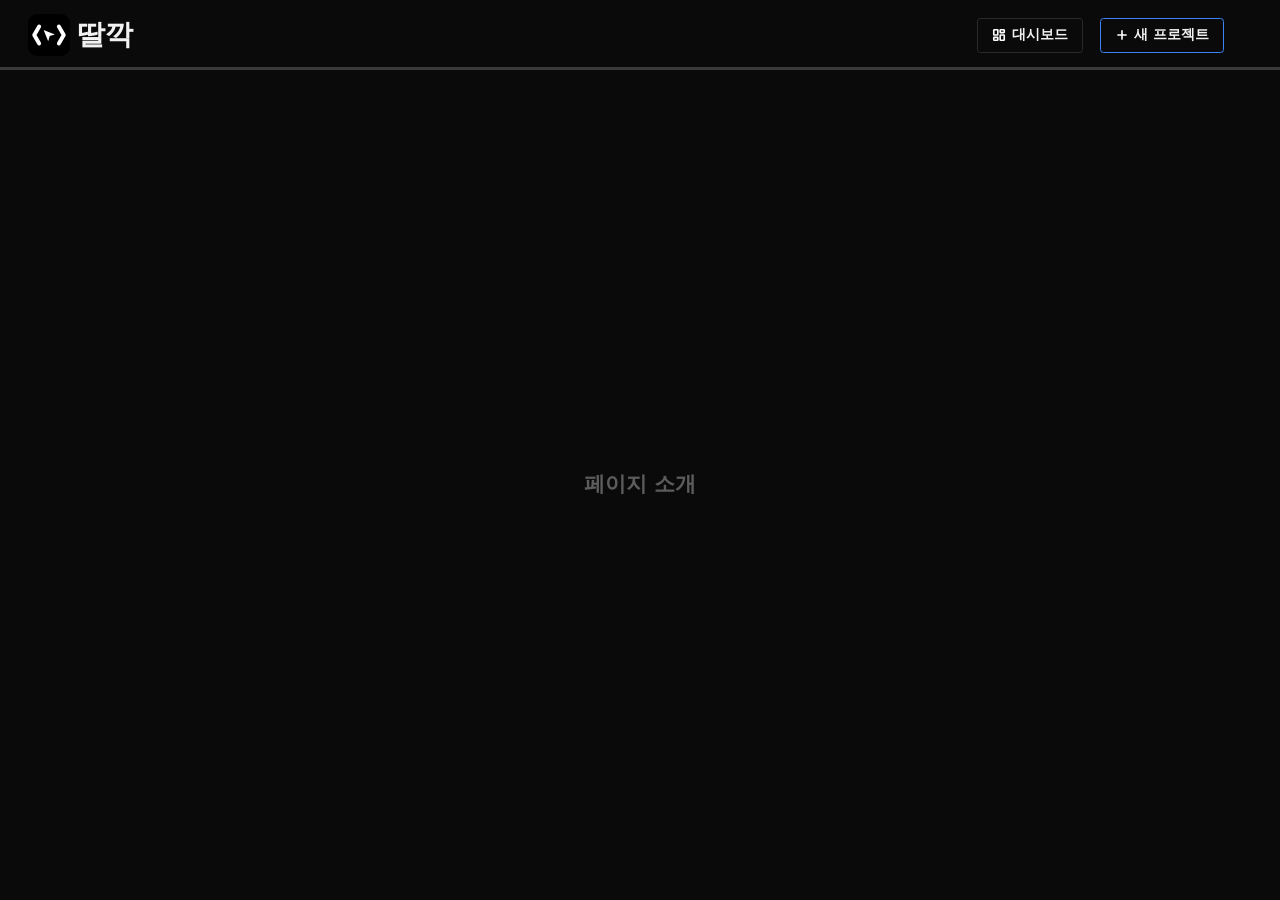
==== index.html @ 4417f7c5 "새탭, 내보내기 코드 기초 구현" ====
<!doctype html>
<html lang="ko">
  <head>
    <meta charset="UTF-8" />
    <meta name="viewport" content="width=device-width, initial-scale=1.0" />
    <title>딸깍</title>
    <link rel="icon" href="./assets/icons/favicon.ico" />
    <link rel="stylesheet" href="./src/css/tokens.css" />
    <link rel="stylesheet" href="./src/css/reset.css" />
    <link rel="stylesheet" href="./src/css/header.css" />
    <link rel="stylesheet" href="./src/css/intro.css" />
  </head>
  <body>
    <header>
      <a class="brand" href="index.html">
        <!-- 로고 + "딸깍" -->
        <img id="brand-logo" src="assets/icons/logo-mono.svg" alt="로고" />
        <div id="brand-name">딸깍</div>
      </a>
      <nav class="toolbar-actions">
        <!-- 대시보드 / 새 프로젝트 -->
        <a
          class="toolbar-btn"
          data-action="dashboard"
          href="./src/pages/dashboard.html"
          ><img
            class="btn-icon"
            src="assets/icons/dashboard.svg"
            alt="대시보드"
          />대시보드</a
        >
        <a
          class="toolbar-btn"
          data-action="new-project"
          href="./src/pages/workspace.html"
          ><img
            class="btn-icon"
            src="assets/icons/plus.svg"
            alt="새 프로젝트"
          />새 프로젝트</a
        >
      </nav>
    </header>
    <hr id="header-divider" />
    <main>
      <section class="intro">
        <!-- 페이지 소개 -->
        <p class="intro-placeholder">페이지 소개</p>
      </section>
    </main>
  </body>
</html>
---- src/css/tokens.css ----
/* tokens.css — 색·반경·패널 너비 등 전역 디자인 토큰 */

:root {
  /* ========== surfaces ========== */
  --bg-app:            #0a0a0a;                   /* 앱 전체 바탕. body, 최상위 래퍼 */
  --bg-chrome:         #111111;                   /* 상단 툴바, 창 크롬, 로고/프로젝트명 줄 */
  --bg-panel:          #141414;                   /* 태그 종류, 태그 선택, 속성 편집부 기본 패널 */
  --bg-panel-alt:      #181818;                   /* 코드부처럼 옆 패널과 살짝 구분할 면. 렌더링부는 --bg-app 또는 --bg-panel */
  --bg-input:          #0e0e0e;                   /* 프로젝트 이름, 속성 입력 필드, 셀렉트 배경 */
  --bg-hover:          #1c1c1c;                   /* 무채색 버튼/리스트 아이템 hover, 카테고리·태그 행 hover */

  /* ========== lines ========== */
  --border:            #2a2a2a;                   /* 패널 구분선, 버튼 아웃라인, 입력 테두리 기본 */
  --border-strong:     #3a3a3a;                   /* 활성 탭/선택된 카테고리 테두리, 스플리터 기본색(파랑 그립 제외) */

  /* ========== type ========== */
  --text:              #f2f2f2;                   /* 본문, 버튼 라벨, 코드부 기본 글자, 패널 제목 */
  --text-muted:        #8a8a8a;                   /* 보조 라벨, placeholder, 속성 필드 이름, 비활성에 가까운 설명 */
  --text-faint:        #5c5c5c;                   /* 빈 상태 문구("렌더링 부"), 구분선 위 희미한 힌트 */

  /* ========== pointer / 제작 — 드물게만 ========== */
  --accent-red:        #ff2b2b;                   /* 제작 버튼 fill, 배치 모드 커서/고스트 외곽, 삽입될 자리 강조 선 */
  --accent-red-hover:  #ff4444;                   /* 제작 버튼 hover, 배치 중 드롭 가능 영역이 더 강해질 때 */
  --accent-red-dim:    rgba(255, 43, 43, 0.16);   /* 삽입 슬롯이 벌어질 때 배경 wash, 제작 버튼 주변 약한 glow */
  --pointer:           var(--accent-red);         /* 커서 따라다니는 상태의 단일 별칭. JS/CSS에서 포인터 색은 이것만 참조 */

  /* ========== 보조 — 복사 / 스플리터 / 포커스 ========== */
  --accent-blue:       #3b82f6;                   /* 복사 버튼 테두리/텍스트(또는 fill), 렌더/코드 스플리터 그립, 포커스 링 */
  --accent-blue-hover: #5b96f7;                   /* 복사 hover, 스플리터 드래그 중 */
  --accent-blue-dim:   rgba(59, 130, 246, 0.16);  /* 복사 버튼 hover 배경, 포커스된 입력 필드 wash */

  /* ========== semantics ========== */
  --danger:            var(--accent-red);         /* 초기화 확인 모달의 확정 버튼만. 상단 [초기화] 자체는 무채색 유지 */
  --focus-ring:        var(--accent-blue);        /* input, button, 태그 리스트 키보드 포커스 outline */

  /* ========== layout ========== */
  --radius:            0.25rem;                   /* 버튼, 입력, 작은 칩. 패널 외곽은 0에 가깝게 가도 됨 */
  --toolbar-h:         3.5rem;                    /* 상단바 높이 */
  --palette-w:         8.75rem;                   /* 왼쪽 "태그 종류" 열 너비 */
  --taglist-w:         11.25rem;                  /* "태그 선택" 열 너비 */
  --make-w:            4.5rem;                    /* 오른쪽 "제작" 열 너비 */
}
---- src/css/header.css ----
/* header.css - 상단바 설정 */

header {
  margin: 0.5rem 0 0.25rem;
  height: 4rem;
  display: flex;
  align-items: center;
}

.brand {
  margin-left: 2rem;
  height: 4rem;
  display: flex;
  align-items: center;
  gap: 0.5rem;
}

#brand-logo {
  height: 3rem;
}

#brand-name {
  font-size: 2rem;
  font-weight: bold;
}

.top-divider {
  margin: 0 1.5rem;
  width: 0.2rem;
  height: 2rem;
  background: currentColor;
  opacity: 0.6;
}

#project-name {
  height: 2.5rem;
  width: 20rem;
  font-size: 1.5rem;
  border: none;
  border-bottom: 2px solid transparent;
  border-radius: 0;
  outline: none;
  transition: border-color 0.15s;
}

#project-name:hover {
  border-bottom-color: var(--text-muted);
}

#project-name:focus {
  border-bottom-color: var(--text-muted);
}

.toolbar-actions {
  margin: 0 4rem 0 auto;
  display: flex;
  align-items: center;
  gap: 0.1rem;
}

.toolbar-btn {
  margin-left: 0.1rem;
  padding: 0 1rem;
  height: 2.5rem;
  font-weight: bold;
  display: inline-flex;
  align-items: center;
  gap: 0.4rem;
}

.toolbar-btn > img {
  width: 1rem;
}

[data-action="save"],
[data-action="reset"] {
  margin-left: 1.1rem;
}

[data-action="reset"]:hover {
  background: var(--accent-red-hover);
}

#header-divider {
  height: 0.25rem;
  background-color: var(--border-strong);
}
/* 페이지 이동용 링크 버튼 (index / mypage). <a>는 reset의 button 스타일을 못 받으므로 따로 맞춤 */
a.toolbar-btn {
  border: 1px solid var(--border);
  border-radius: var(--radius);
}

a.toolbar-btn:hover {
  background: var(--bg-hover);
}

a[data-action="new-project"] {
  margin-left: 1.1rem;
  border-color: var(--accent-blue);
}

a[data-action="new-project"]:hover {
  background: var(--accent-blue-dim);
}
---- src/css/intro.css ----
/* intro.css — 소개 페이지 레이아웃 (index.html) */

body {
  display: flex;
  flex-direction: column;
}

main {
  flex: 1;
  min-height: 0;
  overflow-y: auto; /* 소개 내용이 길어지면 main 안에서 스크롤  */
}

.intro {
  display: flex;
  justify-content: center;
  align-items: center;
  min-height: 100%;
  background: var(--bg-app);
}

.intro-placeholder {
  font-size: 1.5rem;
  font-weight: bold;
  color: var(--text-faint);
}
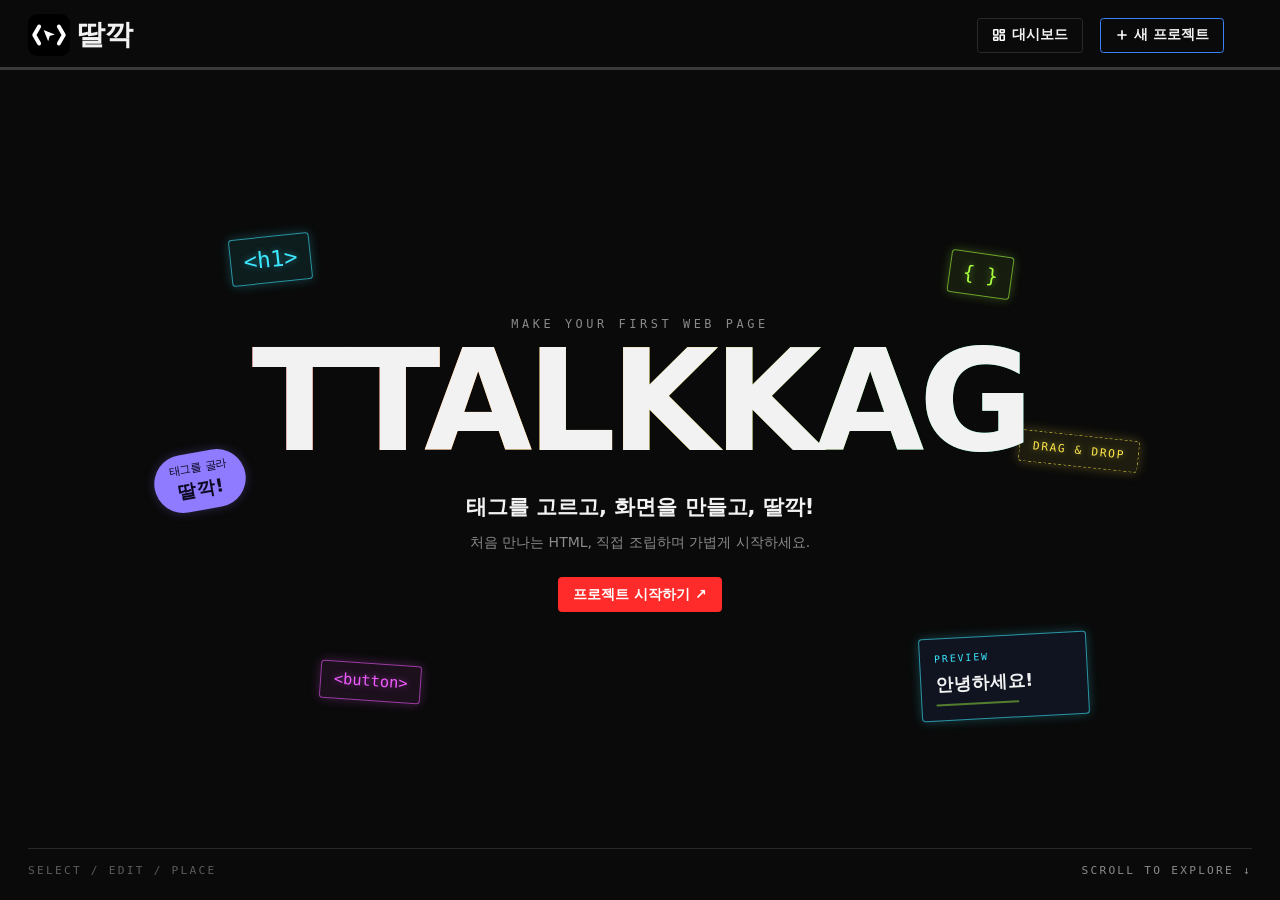
==== commit 08903153: "feat: 소개 페이지 히어로 및 떠다니는 장식 스타일 구현 - 히어로 타이틀, 설명, 시작 버튼, 하단 바 레이아웃 추가 - 타이틀 hover 시 무지개 그라데이션이 부드럽게 드" ====
--- a/index.html
+++ b/index.html
@@ -1,52 +1,74 @@
-<!doctype html>
+<!DOCTYPE html>
 <html lang="ko">
-  <head>
-    <meta charset="UTF-8" />
-    <meta name="viewport" content="width=device-width, initial-scale=1.0" />
-    <title>딸깍</title>
-    <link rel="icon" href="./assets/icons/favicon.ico" />
-    <link rel="stylesheet" href="./src/css/tokens.css" />
-    <link rel="stylesheet" href="./src/css/reset.css" />
-    <link rel="stylesheet" href="./src/css/header.css" />
-    <link rel="stylesheet" href="./src/css/intro.css" />
-  </head>
-  <body>
-    <header>
-      <a class="brand" href="index.html">
-        <!-- 로고 + "딸깍" -->
-        <img id="brand-logo" src="assets/icons/logo-mono.svg" alt="로고" />
-        <div id="brand-name">딸깍</div>
-      </a>
-      <nav class="toolbar-actions">
-        <!-- 대시보드 / 새 프로젝트 -->
-        <a
-          class="toolbar-btn"
-          data-action="dashboard"
-          href="./src/pages/dashboard.html"
-          ><img
-            class="btn-icon"
-            src="assets/icons/dashboard.svg"
-            alt="대시보드"
-          />대시보드</a
-        >
-        <a
-          class="toolbar-btn"
-          data-action="new-project"
-          href="./src/pages/workspace.html"
-          ><img
-            class="btn-icon"
-            src="assets/icons/plus.svg"
-            alt="새 프로젝트"
-          />새 프로젝트</a
-        >
-      </nav>
-    </header>
-    <hr id="header-divider" />
-    <main>
-      <section class="intro">
-        <!-- 페이지 소개 -->
-        <p class="intro-placeholder">페이지 소개</p>
-      </section>
-    </main>
-  </body>
+<head>
+  <meta charset="UTF-8">
+  <meta name="viewport" content="width=device-width, initial-scale=1.0">
+  <title>딸깍</title>
+  <link rel="icon" href="./assets/icons/favicon.ico">
+  <link rel="stylesheet" href="./src/css/tokens.css">
+  <link rel="stylesheet" href="./src/css/reset.css">
+  <link rel="stylesheet" href="./src/css/header.css">
+  <link rel="stylesheet" href="./src/css/intro.css">
+</head>
+<body>
+  <header>
+    <a class="brand" id="brand" title="홈 화면으로 돌아갑니다."> <!-- 로고 + "딸깍" -->
+      <img id="brand-logo" src="assets/icons/logo-mono.svg" alt="로고">
+      <div id="brand-name">딸깍</div>
+    </a>
+    <nav class="toolbar-actions"> <!-- 대시보드 / 새 프로젝트 -->
+      <a class="toolbar-btn" data-action="dashboard" href="./src/pages/dashboard.html" title="대시보드로 이동합니다."><img class="btn-icon" src="assets/icons/dashboard.svg" alt="대시보드">대시보드</a>
+      <a class="toolbar-btn" data-action="new-project" href="./src/pages/workspace.html" title="새로운 프로젝트를 생성합니다."><img class="btn-icon" src="assets/icons/plus.svg" alt="새 프로젝트">새 프로젝트</a>
+    </nav>
+  </header>
+  <hr id="header-divider">
+  <main>
+    <section class="intro-page"> <!-- 페이지 소개 -->
+      <div class="hero-content">
+        <div class="hero-title">
+          <p class="hero-eyebrow">MAKE YOUR FIRST WEB PAGE</p>
+          <h1 id="hero-title">TTALKKAG</h1>
+        </div>
+
+        <div class="hero-description">
+          <p class="hero-tagline">태그를 고르고, 화면을 만들고, 딸깍!</p>
+          <p class="hero-subtitle">
+            처음 만나는 HTML, 직접 조립하며 가볍게 시작하세요.
+          </p>
+          <a class="hero-start-button" href="./src/pages/workspace.html">
+            프로젝트 시작하기 ↗
+          </a>
+        </div>
+      </div>
+
+      <!-- 주변에 떠 있는 장식 요소 -->
+      <div class="project-image-layer" aria-hidden="true">
+        <div class="floating-item tag-heading">&lt;h1&gt;</div>
+
+        <div class="floating-item tag-button">&lt;button&gt;</div>
+
+        <div class="floating-item tag-attribute">{ }</div>
+
+        <div class="floating-item preview-card">
+          <span class="preview-label">PREVIEW</span>
+          <strong class="preview-title">안녕하세요!</strong>
+          <span class="preview-line"></span>
+        </div>
+
+        <div class="floating-item click-sticker">
+          <span>태그를 골라</span>
+          <strong>딸깍!</strong>
+        </div>
+
+        <div class="floating-item drag-sticker">DRAG &amp; DROP</div>
+      </div>
+
+      <div class="hero-bottom">
+        <p class="hero-process">SELECT / EDIT / PLACE</p>
+        <a class="hero-scroll" href="#introduction">SCROLL TO EXPLORE ↓</a>
+      </div>
+    </section>
+  </main>
+  <script src="./src/js/index.js"></script>
+</body>
 </html>
--- a/src/css/tokens.css
+++ b/src/css/tokens.css
@@ -33,6 +33,16 @@
   --danger:            var(--accent-red);         /* 초기화 확인 모달의 확정 버튼만. 상단 [초기화] 자체는 무채색 유지 */
   --focus-ring:        var(--accent-blue);        /* input, button, 태그 리스트 키보드 포커스 outline */
 
+  /* ========== intro — 소개 페이지(index.html) 떠다니는 장식 전용. 다른 곳에서 쓰지 말 것 ==========
+     다크 바탕용 네온. 채도는 살리고 명도는 한 톤 눌러서 눈부시지 않게 */
+  --intro-cyan:        #3ce8ff;                   /* <h1> 칩, 미리보기 카드 테두리 */
+  --intro-magenta:     #f05bff;                   /* <button> 칩 */
+  --intro-lime:        #a8ff3e;                   /* { } 칩, 미리보기 밑줄 */
+  --intro-violet:      #8f7bff;                   /* CLICK! 스티커 바탕 */
+  --intro-yellow:      #ffe94a;                   /* DRAG & DROP 점선 */
+  --intro-ink:         #0b0820;                   /* 네온 바탕 위 글자 */
+  --intro-card:        #0f1420;                   /* 미리보기 카드 바탕 */
+
   /* ========== layout ========== */
   --radius:            0.25rem;                   /* 버튼, 입력, 작은 칩. 패널 외곽은 0에 가깝게 가도 됨 */
   --toolbar-h:         3.5rem;                    /* 상단바 높이 */
--- a/src/css/header.css
+++ b/src/css/header.css
@@ -17,11 +17,15 @@
 
 #brand-logo {
   height: 3rem;
+  user-select: none;
+  -webkit-user-select: none;
+  -webkit-user-drag: none;
 }
 
 #brand-name {
   font-size: 2rem;
   font-weight: bold;
+  user-select: none;
 }
 
 .top-divider {
--- a/src/css/intro.css
+++ b/src/css/intro.css
@@ -1,5 +1,6 @@
 /* intro.css — 소개 페이지 레이아웃 (index.html) */
 
+/* body가 flex 컬럼이어야 main의 flex:1 이 먹음 (reset에서 body overflow:hidden) */
 body {
   display: flex;
   flex-direction: column;
@@ -11,16 +12,293 @@
   overflow-y: auto; /* 소개 내용이 길어지면 main 안에서 스크롤  */
 }
 
-.intro {
-  display: flex;
+/* ========== 히어로 섹션 ========== */
+
+.intro-page {
+  position: relative;
+  height: 100%;
+  min-height: 36rem;
+  padding: 2rem 2rem 5rem;
+  display: flex;
+  flex-direction: column;
   justify-content: center;
   align-items: center;
-  min-height: 100%;
-  background: var(--bg-app);
-}
-
-.intro-placeholder {
+  overflow: hidden; /* 떠다니는 장식이 섹션 밖으로 안 나가게 */
+}
+
+.hero-content {
+  position: relative;
+  z-index: 1; /* 장식 레이어보다 위 */
+  display: flex;
+  flex-direction: column;
+  align-items: center;
+  gap: 2rem;
+  text-align: center;
+}
+
+.hero-title {
+  display: flex;
+  flex-direction: column;
+  align-items: center;
+  gap: 0.5rem;
+}
+
+.hero-eyebrow {
+  font-family: ui-monospace, "SF Mono", Menlo, Consolas, monospace;
+  font-size: 0.85rem;
+  letter-spacing: 0.3em;
+  color: var(--text-muted);
+}
+
+#hero-title {
+  font-size: clamp(4rem, 13vw, 10rem);
+  font-weight: 900;
+  line-height: 0.9;
+  letter-spacing: -0.04em;
+  cursor: default;
+
+  /* 무지개 그라데이션은 항상 깔아두고, 평소엔 글자색으로 덮어둠 */
+  background-image: linear-gradient(
+    90deg,
+    #ff2b2b, #ff8a00, #ffe600, #2bd96b, #2bb7ff, #6a5cff, #d14bff, #ff2b2b
+  );
+  background-size: 200% 100%;
+  -webkit-background-clip: text;
+  background-clip: text;
+  -webkit-text-fill-color: var(--text);
+  /* 그라데이션은 늘 흐르게 둬서 hover 진입/이탈 때 위치가 튀지 않게 */
+  animation: rainbow-flow 6s linear infinite;
+  transition: -webkit-text-fill-color 0.8s ease;
+}
+
+#hero-title:hover {
+  -webkit-text-fill-color: transparent; /* 흰색이 서서히 빠지며 무지개가 드러남 */
+}
+
+@keyframes rainbow-flow {
+  from { background-position: 0% 50%; }
+  to   { background-position: 200% 50%; }
+}
+
+.hero-description {
+  display: flex;
+  flex-direction: column;
+  align-items: center;
+  gap: 0.75rem;
+}
+
+.hero-tagline {
   font-size: 1.5rem;
   font-weight: bold;
+}
+
+.hero-subtitle {
+  font-size: 1rem;
+  color: var(--text-muted);
+}
+
+.hero-start-button {
+  /* 상단 .toolbar-btn 과 같은 틀 — hover 시 색만 바뀜 */
+  margin-top: 1rem;
+  padding: 0 1rem;
+  height: 2.5rem;
+  display: inline-flex;
+  align-items: center;
+  font-weight: bold;
+  color: #fff;
+  background: var(--accent-red);
+  border: 1px solid var(--accent-red);
+  border-radius: var(--radius);
+  transition: background 0.15s, border-color 0.15s;
+}
+
+.hero-start-button:hover {
+  background: var(--accent-red-hover);
+  border-color: var(--accent-red-hover);
+}
+
+.hero-start-button:focus-visible {
+  outline: 1px solid var(--focus-ring);
+  outline-offset: 1px;
+}
+
+/* ========== 떠다니는 장식 ==========
+   색은 tokens.css 의 --intro-* (네온) 만 사용.
+   빨강 계열은 시작 버튼과 겹치지 않게 장식에서 뺌 */
+
+.project-image-layer {
+  position: absolute;
+  inset: 0;
+  pointer-events: none;
+}
+
+.floating-item {
+  --rot: 0deg;              /* 아이템별 기울기 */
+  --c: var(--intro-cyan);   /* 아이템별 네온색 */
+  position: absolute;
+  padding: 0.5rem 0.9rem;
+  font-family: ui-monospace, "SF Mono", Menlo, Consolas, monospace;
+  font-size: 1.1rem;
+  color: var(--c);
+  background: color-mix(in srgb, var(--c) 8%, transparent);
+  border: 1px solid color-mix(in srgb, var(--c) 60%, transparent);
+  border-radius: var(--radius);
+  box-shadow: 0 0 0.75rem color-mix(in srgb, var(--c) 25%, transparent); /* 은은한 네온 번짐 */
+  text-shadow: 0 0 0.5rem color-mix(in srgb, var(--c) 45%, transparent);
+  transform: rotate(var(--rot));
+  animation: float 4.5s ease-in-out infinite;
+}
+
+@keyframes float {
+  0%, 100% { transform: translateY(0) rotate(var(--rot)); }
+  50%      { transform: translateY(-1.4rem) rotate(calc(var(--rot) * -0.4)); }
+}
+
+.tag-heading {
+  --rot: -6deg;
+  --c: var(--intro-cyan);
+  top: 20%;
+  left: 18%;
+  font-size: 1.6rem;
+}
+
+.tag-button {
+  --rot: 4deg;
+  --c: var(--intro-magenta);
+  bottom: 24%;
+  left: 25%;
+  animation-delay: -1.5s;
+}
+
+.tag-attribute {
+  --rot: 8deg;
+  --c: var(--intro-lime);
+  top: 22%;
+  right: 21%;
+  font-size: 1.4rem;
+  animation-delay: -3s;
+}
+
+.preview-card {
+  --rot: -3deg;
+  --c: var(--intro-cyan);
+  bottom: 22%;
+  right: 15%;
+  width: 12rem;
+  padding: 0.9rem 1rem 1rem;
+  display: flex;
+  flex-direction: column;
+  gap: 0.5rem;
+  font-family: inherit;
+  background: var(--intro-card);
+  text-shadow: none;
+  animation-delay: -2s;
+}
+
+.preview-label {
+  font-family: ui-monospace, "SF Mono", Menlo, Consolas, monospace;
+  font-size: 0.7rem;
+  letter-spacing: 0.2em;
+  color: var(--intro-cyan);
+}
+
+.preview-title {
+  font-size: 1.25rem;
+  color: var(--text);
+}
+
+.preview-line {
+  display: block;
+  height: 2px;
+  width: 60%;
+  border-radius: 999px;
+  background: color-mix(in srgb, var(--intro-lime) 45%, transparent); /* 은은하게만 */
+}
+
+.click-sticker {
+  --rot: -10deg;
+  --c: var(--intro-violet);
+  top: 46%;
+  left: 12%;
+  display: flex;
+  flex-direction: column;
+  align-items: center;
+  font-family: inherit;
+  font-size: 0.8rem;
+  color: var(--intro-ink);
+  background: var(--c);
+  border: none;
+  border-radius: 999px;
+  padding: 0.6rem 1.2rem;
+  text-shadow: none;
+  animation-delay: -4s;
+}
+
+.click-sticker strong {
+  font-size: 1.3rem;
+  letter-spacing: 0.05em;
+}
+
+.drag-sticker {
+  --rot: 6deg;
+  --c: var(--intro-yellow);
+  top: 44%;
+  right: 11%;
+  font-size: 0.8rem;
+  letter-spacing: 0.15em;
+  border-style: dashed;
+  animation-delay: -0.8s;
+}
+
+/* ========== 하단 바 ========== */
+
+.hero-bottom {
+  position: absolute;
+  left: 2rem;
+  right: 2rem;
+  bottom: 1.5rem;
+  z-index: 1;
+  display: flex;
+  justify-content: space-between;
+  align-items: center;
+  padding-top: 1rem;
+  border-top: 1px solid var(--border);
+  font-family: ui-monospace, "SF Mono", Menlo, Consolas, monospace;
+  font-size: 0.8rem;
+  letter-spacing: 0.2em;
+}
+
+.hero-process {
   color: var(--text-faint);
 }
+
+.hero-scroll {
+  color: var(--text-muted);
+  transition: color 0.15s;
+}
+
+.hero-scroll:hover {
+  color: var(--text);
+}
+
+/* ========== 반응형 / 접근성 ========== */
+
+@media (max-width: 768px) {
+  .tag-attribute,
+  .drag-sticker,
+  .preview-card {
+    display: none; /* 좁은 화면에선 장식 줄임 */
+  }
+
+  .hero-bottom {
+    flex-direction: column;
+    gap: 0.5rem;
+  }
+}
+
+@media (prefers-reduced-motion: reduce) {
+  .floating-item,
+  #hero-title {
+    animation: none;
+  }
+}
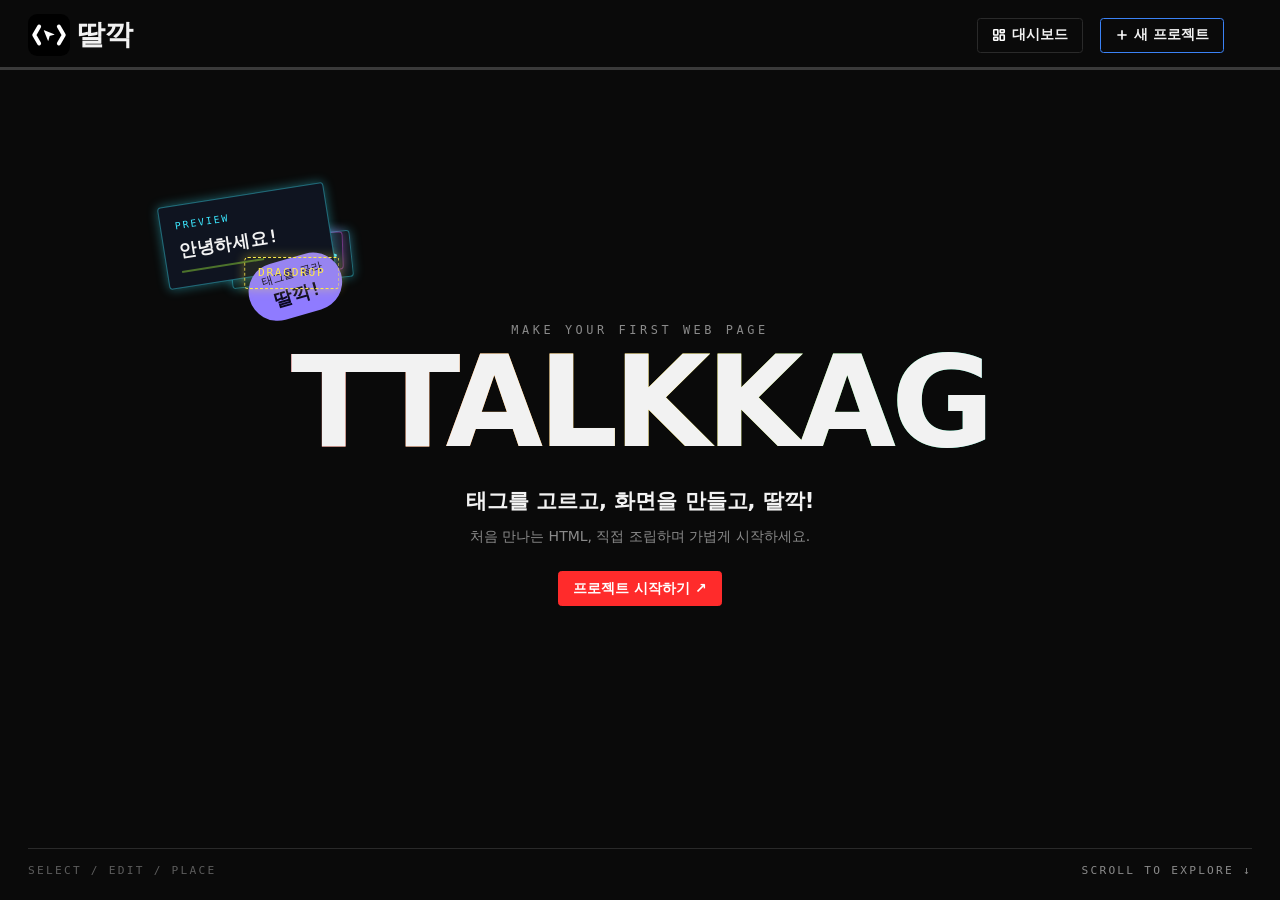
==== commit 8d887c64: "Merge branch 'develop' of https://github.com/cookiejibsa/ttaindex.htmllkkag into develop" ====
--- a/index.html
+++ b/index.html
@@ -1,74 +1,97 @@
-<!DOCTYPE html>
+<!doctype html>
 <html lang="ko">
-<head>
-  <meta charset="UTF-8">
-  <meta name="viewport" content="width=device-width, initial-scale=1.0">
-  <title>딸깍</title>
-  <link rel="icon" href="./assets/icons/favicon.ico">
-  <link rel="stylesheet" href="./src/css/tokens.css">
-  <link rel="stylesheet" href="./src/css/reset.css">
-  <link rel="stylesheet" href="./src/css/header.css">
-  <link rel="stylesheet" href="./src/css/intro.css">
-</head>
-<body>
-  <header>
-    <a class="brand" id="brand" title="홈 화면으로 돌아갑니다."> <!-- 로고 + "딸깍" -->
-      <img id="brand-logo" src="assets/icons/logo-mono.svg" alt="로고">
-      <div id="brand-name">딸깍</div>
-    </a>
-    <nav class="toolbar-actions"> <!-- 대시보드 / 새 프로젝트 -->
-      <a class="toolbar-btn" data-action="dashboard" href="./src/pages/dashboard.html" title="대시보드로 이동합니다."><img class="btn-icon" src="assets/icons/dashboard.svg" alt="대시보드">대시보드</a>
-      <a class="toolbar-btn" data-action="new-project" href="./src/pages/workspace.html" title="새로운 프로젝트를 생성합니다."><img class="btn-icon" src="assets/icons/plus.svg" alt="새 프로젝트">새 프로젝트</a>
-    </nav>
-  </header>
-  <hr id="header-divider">
-  <main>
-    <section class="intro-page"> <!-- 페이지 소개 -->
-      <div class="hero-content">
-        <div class="hero-title">
-          <p class="hero-eyebrow">MAKE YOUR FIRST WEB PAGE</p>
-          <h1 id="hero-title">TTALKKAG</h1>
+  <head>
+    <meta charset="UTF-8" />
+    <meta name="viewport" content="width=device-width, initial-scale=1.0" />
+    <title>딸깍</title>
+    <link rel="icon" href="./assets/icons/favicon.ico" />
+    <link rel="stylesheet" href="./src/css/tokens.css" />
+    <link rel="stylesheet" href="./src/css/reset.css" />
+    <link rel="stylesheet" href="./src/css/header.css" />
+    <link rel="stylesheet" href="./src/css/intro.css" />
+  </head>
+  <body>
+    <header>
+      <a class="brand" id="brand" title="홈 화면으로 돌아갑니다.">
+        <!-- 로고 + "딸깍" -->
+        <img id="brand-logo" src="assets/icons/logo-mono.svg" alt="로고" />
+        <div id="brand-name">딸깍</div>
+      </a>
+      <nav class="toolbar-actions">
+        <!-- 대시보드 / 새 프로젝트 -->
+        <a
+          class="toolbar-btn"
+          data-action="dashboard"
+          href="./src/pages/dashboard.html"
+          title="대시보드로 이동합니다."
+          ><img
+            class="btn-icon"
+            src="assets/icons/dashboard.svg"
+            alt="대시보드"
+          />대시보드</a
+        >
+        <a
+          class="toolbar-btn"
+          data-action="new-project"
+          href="./src/pages/workspace.html"
+          title="새로운 프로젝트를 생성합니다."
+          ><img
+            class="btn-icon"
+            src="assets/icons/plus.svg"
+            alt="새 프로젝트"
+          />새 프로젝트</a
+        >
+      </nav>
+    </header>
+    <hr id="header-divider" />
+    <main>
+      <section class="intro-page">
+        <!-- 페이지 소개 -->
+        <div class="hero-content">
+          <div class="hero-title">
+            <p class="hero-eyebrow">MAKE YOUR FIRST WEB PAGE</p>
+            <h1 id="hero-title">TTALKKAG</h1>
+          </div>
+
+          <div class="hero-description">
+            <p class="hero-tagline">태그를 고르고, 화면을 만들고, 딸깍!</p>
+            <p class="hero-subtitle">
+              처음 만나는 HTML, 직접 조립하며 가볍게 시작하세요.
+            </p>
+            <a class="hero-start-button" href="./src/pages/workspace.html">
+              프로젝트 시작하기 ↗
+            </a>
+          </div>
         </div>
 
-        <div class="hero-description">
-          <p class="hero-tagline">태그를 고르고, 화면을 만들고, 딸깍!</p>
-          <p class="hero-subtitle">
-            처음 만나는 HTML, 직접 조립하며 가볍게 시작하세요.
-          </p>
-          <a class="hero-start-button" href="./src/pages/workspace.html">
-            프로젝트 시작하기 ↗
-          </a>
-        </div>
-      </div>
+        <!-- 주변에 떠 있는 장식 요소 -->
+        <div class="project-image-layer" aria-hidden="true">
+          <div class="floating-item tag-heading">h1/div>
 
-      <!-- 주변에 떠 있는 장식 요소 -->
-      <div class="project-image-layer" aria-hidden="true">
-        <div class="floating-item tag-heading">&lt;h1&gt;</div>
+          <div class="floating-item tag-button">button</div>
 
-        <div class="floating-item tag-button">&lt;button&gt;</div>
+          <div class="floating-item tag-attribute">{ }</div>
 
-        <div class="floating-item tag-attribute">{ }</div>
+          <div class="floating-item preview-card">
+            <span class="preview-label">PREVIEW</span>
+            <strong class="preview-title">안녕하세요!</strong>
+            <span class="preview-line"></span>
+          </div>
 
-        <div class="floating-item preview-card">
-          <span class="preview-label">PREVIEW</span>
-          <strong class="preview-title">안녕하세요!</strong>
-          <span class="preview-line"></span>
+          <div class="floating-item click-sticker">
+            <span>태그를 골라</span>
+            <strong>딸깍!</strong>
+          </div>
+
+          <div class="floating-item drag-sticker">DRAGDROP</div>
         </div>
 
-        <div class="floating-item click-sticker">
-          <span>태그를 골라</span>
-          <strong>딸깍!</strong>
+        <div class="hero-bottom">
+          <p class="hero-process">SELECT / EDIT / PLACE</p>
+          <a class="hero-scroll" href="#introduction">SCROLL TO EXPLORE ↓</a>
         </div>
-
-        <div class="floating-item drag-sticker">DRAG &amp; DROP</div>
-      </div>
-
-      <div class="hero-bottom">
-        <p class="hero-process">SELECT / EDIT / PLACE</p>
-        <a class="hero-scroll" href="#introduction">SCROLL TO EXPLORE ↓</a>
-      </div>
-    </section>
-  </main>
-  <script src="./src/js/index.js"></script>
-</body>
+      </section>
+    </main>
+    <script src="./src/js/index.js"></script>
+  </body>
 </html>
--- a/src/css/tokens.css
+++ b/src/css/tokens.css
@@ -42,6 +42,14 @@
   --intro-yellow:      #ffe94a;                   /* DRAG & DROP 점선 */
   --intro-ink:         #0b0820;                   /* 네온 바탕 위 글자 */
   --intro-card:        #0f1420;                   /* 미리보기 카드 바탕 */
+  --intro-cyan-soft:     rgba(60, 232, 255, 0.08);   /* 칩 바탕 (아주 옅게) */
+  --intro-cyan-glow:     rgba(60, 232, 255, 0.4);    /* 칩 테두리, 빛 번짐 */
+  --intro-magenta-soft:  rgba(240, 91, 255, 0.08);
+  --intro-magenta-glow:  rgba(240, 91, 255, 0.4);
+  --intro-lime-soft:     rgba(168, 255, 62, 0.08);
+  --intro-lime-glow:     rgba(168, 255, 62, 0.4);
+  --intro-yellow-soft:   rgba(255, 233, 74, 0.08);
+  --intro-yellow-glow:   rgba(255, 233, 74, 0.4);
 
   /* ========== layout ========== */
   --radius:            0.25rem;                   /* 버튼, 입력, 작은 칩. 패널 외곽은 0에 가깝게 가도 됨 */
--- a/src/css/intro.css
+++ b/src/css/intro.css
@@ -1,6 +1,5 @@
 /* intro.css — 소개 페이지 레이아웃 (index.html) */
 
-/* body가 flex 컬럼이어야 main의 flex:1 이 먹음 (reset에서 body overflow:hidden) */
 body {
   display: flex;
   flex-direction: column;
@@ -9,10 +8,8 @@
 main {
   flex: 1;
   min-height: 0;
-  overflow-y: auto; /* 소개 내용이 길어지면 main 안에서 스크롤  */
-}
-
-/* ========== 히어로 섹션 ========== */
+  overflow-y: auto;
+}
 
 .intro-page {
   position: relative;
@@ -23,12 +20,12 @@
   flex-direction: column;
   justify-content: center;
   align-items: center;
-  overflow: hidden; /* 떠다니는 장식이 섹션 밖으로 안 나가게 */
+  overflow: hidden;
 }
 
 .hero-content {
   position: relative;
-  z-index: 1; /* 장식 레이어보다 위 */
+  z-index: 1;
   display: flex;
   flex-direction: column;
   align-items: center;
@@ -44,40 +41,38 @@
 }
 
 .hero-eyebrow {
-  font-family: ui-monospace, "SF Mono", Menlo, Consolas, monospace;
+  font-family: monospace;
   font-size: 0.85rem;
   letter-spacing: 0.3em;
   color: var(--text-muted);
 }
 
 #hero-title {
-  font-size: clamp(4rem, 13vw, 10rem);
+  font-size: 9rem;
   font-weight: 900;
   line-height: 0.9;
   letter-spacing: -0.04em;
   cursor: default;
-
-  /* 무지개 그라데이션은 항상 깔아두고, 평소엔 글자색으로 덮어둠 */
-  background-image: linear-gradient(
-    90deg,
-    #ff2b2b, #ff8a00, #ffe600, #2bd96b, #2bb7ff, #6a5cff, #d14bff, #ff2b2b
-  );
+  background-image: linear-gradient(90deg, #ff2b2b, #ff8a00, #ffe600, #2bd96b, #2bb7ff, #6a5cff, #d14bff, #ff2b2b);
   background-size: 200% 100%;
   -webkit-background-clip: text;
   background-clip: text;
   -webkit-text-fill-color: var(--text);
-  /* 그라데이션은 늘 흐르게 둬서 hover 진입/이탈 때 위치가 튀지 않게 */
   animation: rainbow-flow 6s linear infinite;
-  transition: -webkit-text-fill-color 0.8s ease;
+  transition: -webkit-text-fill-color 0.8s;
 }
 
 #hero-title:hover {
-  -webkit-text-fill-color: transparent; /* 흰색이 서서히 빠지며 무지개가 드러남 */
+  -webkit-text-fill-color: transparent;
 }
 
 @keyframes rainbow-flow {
-  from { background-position: 0% 50%; }
-  to   { background-position: 200% 50%; }
+  from {
+    background-position: 0% 50%;
+  }
+  to {
+    background-position: 200% 50%;
+  }
 }
 
 .hero-description {
@@ -98,7 +93,6 @@
 }
 
 .hero-start-button {
-  /* 상단 .toolbar-btn 과 같은 틀 — hover 시 색만 바뀜 */
   margin-top: 1rem;
   padding: 0 1rem;
   height: 2.5rem;
@@ -109,7 +103,7 @@
   background: var(--accent-red);
   border: 1px solid var(--accent-red);
   border-radius: var(--radius);
-  transition: background 0.15s, border-color 0.15s;
+  transition: background 0.15s;
 }
 
 .hero-start-button:hover {
@@ -117,73 +111,74 @@
   border-color: var(--accent-red-hover);
 }
 
-.hero-start-button:focus-visible {
-  outline: 1px solid var(--focus-ring);
-  outline-offset: 1px;
-}
-
-/* ========== 떠다니는 장식 ==========
-   색은 tokens.css 의 --intro-* (네온) 만 사용.
-   빨강 계열은 시작 버튼과 겹치지 않게 장식에서 뺌 */
-
 .project-image-layer {
   position: absolute;
-  inset: 0;
+  top: 0;
+  left: 0;
+  width: 100%;
+  height: 100%;
   pointer-events: none;
 }
 
 .floating-item {
-  --rot: 0deg;              /* 아이템별 기울기 */
-  --c: var(--intro-cyan);   /* 아이템별 네온색 */
   position: absolute;
   padding: 0.5rem 0.9rem;
-  font-family: ui-monospace, "SF Mono", Menlo, Consolas, monospace;
+  font-family: monospace;
   font-size: 1.1rem;
-  color: var(--c);
-  background: color-mix(in srgb, var(--c) 8%, transparent);
-  border: 1px solid color-mix(in srgb, var(--c) 60%, transparent);
   border-radius: var(--radius);
-  box-shadow: 0 0 0.75rem color-mix(in srgb, var(--c) 25%, transparent); /* 은은한 네온 번짐 */
-  text-shadow: 0 0 0.5rem color-mix(in srgb, var(--c) 45%, transparent);
-  transform: rotate(var(--rot));
   animation: float 4.5s ease-in-out infinite;
 }
 
 @keyframes float {
-  0%, 100% { transform: translateY(0) rotate(var(--rot)); }
-  50%      { transform: translateY(-1.4rem) rotate(calc(var(--rot) * -0.4)); }
+  0% {
+    transform: translateY(0);
+  }
+  50% {
+    transform: translateY(-1.4rem);
+  }
+  100% {
+    transform: translateY(0);
+  }
 }
 
 .tag-heading {
-  --rot: -6deg;
-  --c: var(--intro-cyan);
   top: 20%;
   left: 18%;
+  rotate: -6deg;
   font-size: 1.6rem;
+  color: var(--intro-cyan);
+  background: var(--intro-cyan-soft);
+  border: 1px solid var(--intro-cyan-glow);
+  box-shadow: 0 0 0.75rem var(--intro-cyan-glow);
 }
 
 .tag-button {
-  --rot: 4deg;
-  --c: var(--intro-magenta);
   bottom: 24%;
   left: 25%;
+  rotate: 4deg;
+  color: var(--intro-magenta);
+  background: var(--intro-magenta-soft);
+  border: 1px solid var(--intro-magenta-glow);
+  box-shadow: 0 0 0.75rem var(--intro-magenta-glow);
   animation-delay: -1.5s;
 }
 
 .tag-attribute {
-  --rot: 8deg;
-  --c: var(--intro-lime);
   top: 22%;
   right: 21%;
+  rotate: 8deg;
   font-size: 1.4rem;
+  color: var(--intro-lime);
+  background: var(--intro-lime-soft);
+  border: 1px solid var(--intro-lime-glow);
+  box-shadow: 0 0 0.75rem var(--intro-lime-glow);
   animation-delay: -3s;
 }
 
 .preview-card {
-  --rot: -3deg;
-  --c: var(--intro-cyan);
   bottom: 22%;
   right: 15%;
+  rotate: -3deg;
   width: 12rem;
   padding: 0.9rem 1rem 1rem;
   display: flex;
@@ -191,12 +186,13 @@
   gap: 0.5rem;
   font-family: inherit;
   background: var(--intro-card);
-  text-shadow: none;
+  border: 1px solid var(--intro-cyan-glow);
+  box-shadow: 0 0 0.75rem var(--intro-cyan-glow);
   animation-delay: -2s;
 }
 
 .preview-label {
-  font-family: ui-monospace, "SF Mono", Menlo, Consolas, monospace;
+  font-family: monospace;
   font-size: 0.7rem;
   letter-spacing: 0.2em;
   color: var(--intro-cyan);
@@ -211,26 +207,22 @@
   display: block;
   height: 2px;
   width: 60%;
-  border-radius: 999px;
-  background: color-mix(in srgb, var(--intro-lime) 45%, transparent); /* 은은하게만 */
+  background: var(--intro-lime-glow);
 }
 
 .click-sticker {
-  --rot: -10deg;
-  --c: var(--intro-violet);
   top: 46%;
   left: 12%;
+  rotate: -10deg;
+  padding: 0.6rem 1.2rem;
   display: flex;
   flex-direction: column;
   align-items: center;
   font-family: inherit;
   font-size: 0.8rem;
   color: var(--intro-ink);
-  background: var(--c);
-  border: none;
+  background: var(--intro-violet);
   border-radius: 999px;
-  padding: 0.6rem 1.2rem;
-  text-shadow: none;
   animation-delay: -4s;
 }
 
@@ -240,17 +232,17 @@
 }
 
 .drag-sticker {
-  --rot: 6deg;
-  --c: var(--intro-yellow);
   top: 44%;
   right: 11%;
+  rotate: 6deg;
   font-size: 0.8rem;
   letter-spacing: 0.15em;
-  border-style: dashed;
+  color: var(--intro-yellow);
+  background: var(--intro-yellow-soft);
+  border: 1px dashed var(--intro-yellow);
+  box-shadow: 0 0 0.75rem var(--intro-yellow-glow);
   animation-delay: -0.8s;
 }
-
-/* ========== 하단 바 ========== */
 
 .hero-bottom {
   position: absolute;
@@ -258,12 +250,12 @@
   right: 2rem;
   bottom: 1.5rem;
   z-index: 1;
+  padding-top: 1rem;
   display: flex;
   justify-content: space-between;
   align-items: center;
-  padding-top: 1rem;
   border-top: 1px solid var(--border);
-  font-family: ui-monospace, "SF Mono", Menlo, Consolas, monospace;
+  font-family: monospace;
   font-size: 0.8rem;
   letter-spacing: 0.2em;
 }
@@ -274,20 +266,21 @@
 
 .hero-scroll {
   color: var(--text-muted);
-  transition: color 0.15s;
 }
 
 .hero-scroll:hover {
   color: var(--text);
 }
 
-/* ========== 반응형 / 접근성 ========== */
-
 @media (max-width: 768px) {
+  #hero-title {
+    font-size: 4.5rem;
+  }
+
   .tag-attribute,
   .drag-sticker,
   .preview-card {
-    display: none; /* 좁은 화면에선 장식 줄임 */
+    display: none;
   }
 
   .hero-bottom {
@@ -295,10 +288,3 @@
     gap: 0.5rem;
   }
 }
-
-@media (prefers-reduced-motion: reduce) {
-  .floating-item,
-  #hero-title {
-    animation: none;
-  }
-}
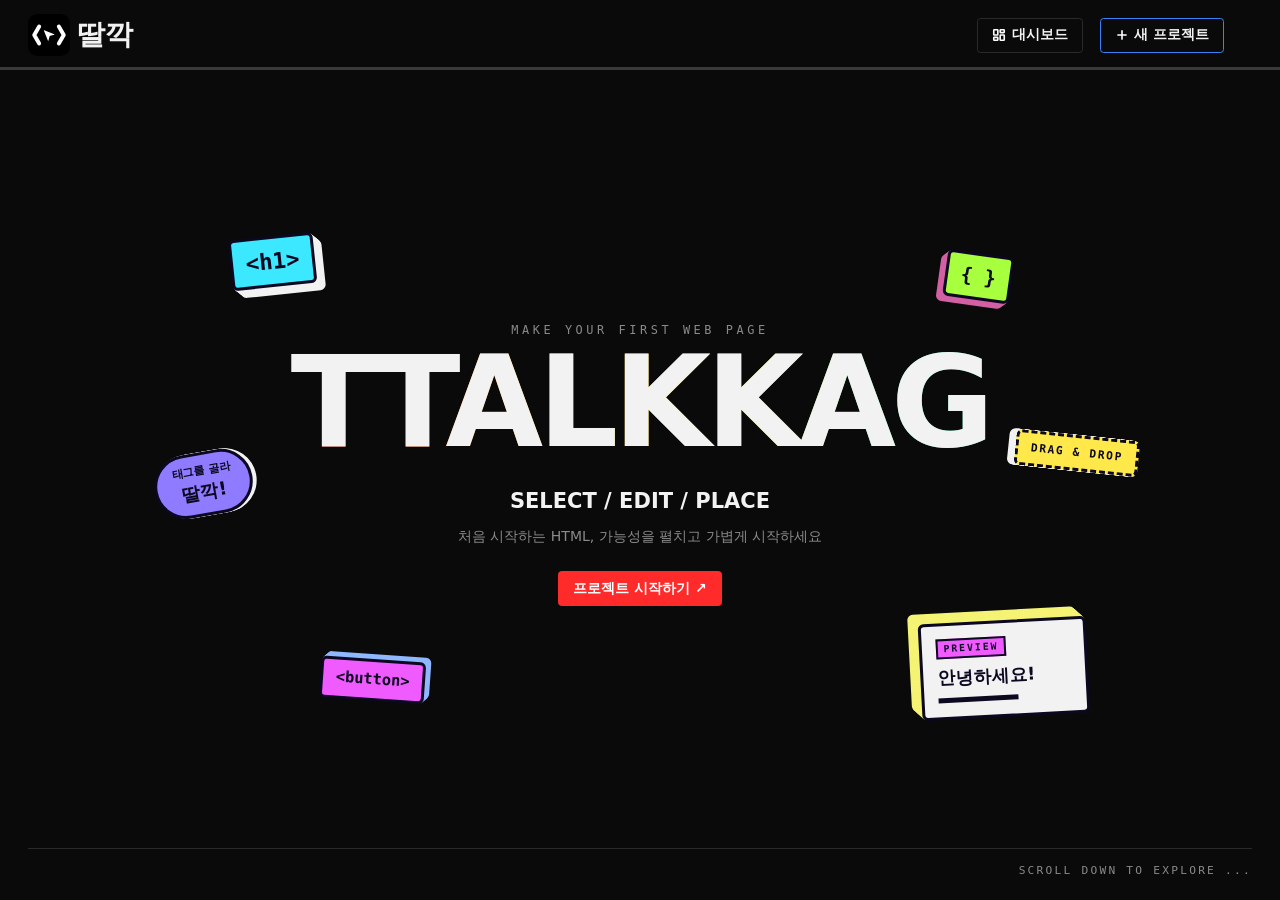
==== commit efa869e1: "feat: 소개 페이지 장식 네오브루탈리즘 스타일 및 등장 애니메이션 적용 - 장식 요소를 단색 바탕, 굵은 테두리, 입체 옆면의 네오브루탈리즘 스타일로 변경 - 장식별 입체 옆면" ====
--- a/index.html
+++ b/index.html
@@ -1,97 +1,73 @@
-<!doctype html>
+<!DOCTYPE html>
 <html lang="ko">
-  <head>
-    <meta charset="UTF-8" />
-    <meta name="viewport" content="width=device-width, initial-scale=1.0" />
-    <title>딸깍</title>
-    <link rel="icon" href="./assets/icons/favicon.ico" />
-    <link rel="stylesheet" href="./src/css/tokens.css" />
-    <link rel="stylesheet" href="./src/css/reset.css" />
-    <link rel="stylesheet" href="./src/css/header.css" />
-    <link rel="stylesheet" href="./src/css/intro.css" />
-  </head>
-  <body>
-    <header>
-      <a class="brand" id="brand" title="홈 화면으로 돌아갑니다.">
-        <!-- 로고 + "딸깍" -->
-        <img id="brand-logo" src="assets/icons/logo-mono.svg" alt="로고" />
-        <div id="brand-name">딸깍</div>
-      </a>
-      <nav class="toolbar-actions">
-        <!-- 대시보드 / 새 프로젝트 -->
-        <a
-          class="toolbar-btn"
-          data-action="dashboard"
-          href="./src/pages/dashboard.html"
-          title="대시보드로 이동합니다."
-          ><img
-            class="btn-icon"
-            src="assets/icons/dashboard.svg"
-            alt="대시보드"
-          />대시보드</a
-        >
-        <a
-          class="toolbar-btn"
-          data-action="new-project"
-          href="./src/pages/workspace.html"
-          title="새로운 프로젝트를 생성합니다."
-          ><img
-            class="btn-icon"
-            src="assets/icons/plus.svg"
-            alt="새 프로젝트"
-          />새 프로젝트</a
-        >
-      </nav>
-    </header>
-    <hr id="header-divider" />
-    <main>
-      <section class="intro-page">
-        <!-- 페이지 소개 -->
-        <div class="hero-content">
-          <div class="hero-title">
-            <p class="hero-eyebrow">MAKE YOUR FIRST WEB PAGE</p>
-            <h1 id="hero-title">TTALKKAG</h1>
-          </div>
-
-          <div class="hero-description">
-            <p class="hero-tagline">태그를 고르고, 화면을 만들고, 딸깍!</p>
-            <p class="hero-subtitle">
-              처음 만나는 HTML, 직접 조립하며 가볍게 시작하세요.
-            </p>
-            <a class="hero-start-button" href="./src/pages/workspace.html">
-              프로젝트 시작하기 ↗
-            </a>
-          </div>
+<head>
+  <meta charset="UTF-8">
+  <meta name="viewport" content="width=device-width, initial-scale=1.0">
+  <title>딸깍</title>
+  <link rel="icon" href="./assets/icons/favicon.ico">
+  <link rel="stylesheet" href="./src/css/tokens.css">
+  <link rel="stylesheet" href="./src/css/reset.css">
+  <link rel="stylesheet" href="./src/css/header.css">
+  <link rel="stylesheet" href="./src/css/intro.css">
+</head>
+<body>
+  <header>
+    <a class="brand" id="brand" title="홈 화면으로 돌아갑니다."> <!-- 로고 + "딸깍" -->
+      <img id="brand-logo" src="assets/icons/logo-mono.svg" alt="로고">
+      <div id="brand-name">딸깍</div>
+    </a>
+    <nav class="toolbar-actions"> <!-- 대시보드 / 새 프로젝트 -->
+      <a class="toolbar-btn" data-action="dashboard" href="./src/pages/dashboard.html" title="대시보드로 이동합니다."><img class="btn-icon" src="assets/icons/dashboard.svg" alt="대시보드">대시보드</a>
+      <a class="toolbar-btn" data-action="new-project" href="./src/pages/workspace.html" title="새로운 프로젝트를 생성합니다."><img class="btn-icon" src="assets/icons/plus.svg" alt="새 프로젝트">새 프로젝트</a>
+    </nav>
+  </header>
+  <hr id="header-divider">
+  <main>
+    <section class="intro-page"> <!-- 페이지 소개 -->
+      <div class="hero-content">
+        <div class="hero-title">
+          <p class="hero-eyebrow">MAKE YOUR FIRST WEB PAGE</p>
+          <h1 id="hero-title">TTALKKAG</h1>
         </div>
 
-        <!-- 주변에 떠 있는 장식 요소 -->
-        <div class="project-image-layer" aria-hidden="true">
-          <div class="floating-item tag-heading">h1/div>
+        <div class="hero-description">
+          <p class="hero-tagline">SELECT / EDIT / PLACE</p>
+          <p class="hero-subtitle">
+            처음 시작하는 HTML, 가능성을 펼치고 가볍게 시작하세요
+          </p>
+          <a class="hero-start-button" href="./src/pages/workspace.html">
+            프로젝트 시작하기 ↗
+          </a>
+        </div>
+      </div>
 
-          <div class="floating-item tag-button">button</div>
+      <!-- 주변에 떠 있는 장식 요소 -->
+      <div class="project-image-layer" aria-hidden="true">
+        <div class="floating-item tag-heading">&lt;h1&gt;</div>
 
-          <div class="floating-item tag-attribute">{ }</div>
+        <div class="floating-item tag-button">&lt;button&gt;</div>
 
-          <div class="floating-item preview-card">
-            <span class="preview-label">PREVIEW</span>
-            <strong class="preview-title">안녕하세요!</strong>
-            <span class="preview-line"></span>
-          </div>
+        <div class="floating-item tag-attribute">{ }</div>
 
-          <div class="floating-item click-sticker">
-            <span>태그를 골라</span>
-            <strong>딸깍!</strong>
-          </div>
-
-          <div class="floating-item drag-sticker">DRAGDROP</div>
+        <div class="floating-item preview-card">
+          <span class="preview-label">PREVIEW</span>
+          <strong class="preview-title">안녕하세요!</strong>
+          <span class="preview-line"></span>
         </div>
 
-        <div class="hero-bottom">
-          <p class="hero-process">SELECT / EDIT / PLACE</p>
-          <a class="hero-scroll" href="#introduction">SCROLL TO EXPLORE ↓</a>
+        <div class="floating-item click-sticker">
+          <span>태그를 골라</span>
+          <strong>딸깍!</strong>
         </div>
-      </section>
-    </main>
-    <script src="./src/js/index.js"></script>
-  </body>
+
+        <div class="floating-item drag-sticker">DRAG &amp; DROP</div>
+      </div>
+
+      <div class="hero-bottom">
+        <a class="hero-scroll" href="#introduction">SCROLL DOWN TO EXPLORE ...</a>
+      </div>
+    </section>
+  </main>
+  <script src="./src/js/index.js"></script>
+</body>
 </html>
--- a/src/css/tokens.css
+++ b/src/css/tokens.css
@@ -40,16 +40,14 @@
   --intro-lime:        #a8ff3e;                   /* { } 칩, 미리보기 밑줄 */
   --intro-violet:      #8f7bff;                   /* CLICK! 스티커 바탕 */
   --intro-yellow:      #ffe94a;                   /* DRAG & DROP 점선 */
-  --intro-ink:         #0b0820;                   /* 네온 바탕 위 글자 */
-  --intro-card:        #0f1420;                   /* 미리보기 카드 바탕 */
-  --intro-cyan-soft:     rgba(60, 232, 255, 0.08);   /* 칩 바탕 (아주 옅게) */
-  --intro-cyan-glow:     rgba(60, 232, 255, 0.4);    /* 칩 테두리, 빛 번짐 */
-  --intro-magenta-soft:  rgba(240, 91, 255, 0.08);
-  --intro-magenta-glow:  rgba(240, 91, 255, 0.4);
-  --intro-lime-soft:     rgba(168, 255, 62, 0.08);
-  --intro-lime-glow:     rgba(168, 255, 62, 0.4);
-  --intro-yellow-soft:   rgba(255, 233, 74, 0.08);
-  --intro-yellow-glow:   rgba(255, 233, 74, 0.4);
+  --intro-ink:         #0b0820;                   /* 장식 글자, 굵은 테두리 */
+  --intro-paper:       #f2f2f2;                   /* 미리보기 카드 바탕 */
+  --intro-h1-side:      #f2f2f2;                  /* <h1> 입체 옆면 */
+  --intro-button-side:  #8fb8ff;                  /* <button> 입체 옆면 */
+  --intro-attr-side:    #d260a3;                  /* { } 입체 옆면 */
+  --intro-preview-side: #f5f374;                  /* PREVIEW 카드 입체 옆면 */
+  --intro-click-side:   #f2f2f2;                  /* CLICK! 입체 옆면 */
+  --intro-drag-side:    #f2f2f2;                  /* DRAG & DROP 입체 옆면 */
 
   /* ========== layout ========== */
   --radius:            0.25rem;                   /* 버튼, 입력, 작은 칩. 패널 외곽은 0에 가깝게 가도 됨 */
@@ -58,3 +56,4 @@
   --taglist-w:         11.25rem;                  /* "태그 선택" 열 너비 */
   --make-w:            4.5rem;                    /* 오른쪽 "제작" 열 너비 */
 }
+
--- a/src/css/intro.css
+++ b/src/css/intro.css
@@ -45,6 +45,7 @@
   font-size: 0.85rem;
   letter-spacing: 0.3em;
   color: var(--text-muted);
+  animation: fade-down 0.6s ease-out both;
 }
 
 #hero-title {
@@ -58,12 +59,47 @@
   -webkit-background-clip: text;
   background-clip: text;
   -webkit-text-fill-color: var(--text);
-  animation: rainbow-flow 6s linear infinite;
-  transition: -webkit-text-fill-color 0.8s;
+  animation: title-in 1s ease-out 0.15s both, rainbow-flow 6s linear infinite;
+  transition: -webkit-text-fill-color 0.5s;
 }
 
 #hero-title:hover {
   -webkit-text-fill-color: transparent;
+}
+
+@keyframes title-in {
+  from {
+    opacity: 0;
+    letter-spacing: 0.4em;
+    filter: blur(12px);
+  }
+  to {
+    opacity: 1;
+    letter-spacing: -0.04em;
+    filter: blur(0);
+  }
+}
+
+@keyframes fade-up {
+  from {
+    opacity: 0;
+    translate: 0 1rem;
+  }
+  to {
+    opacity: 1;
+    translate: 0 0;
+  }
+}
+
+@keyframes fade-down {
+  from {
+    opacity: 0;
+    translate: 0 -1rem;
+  }
+  to {
+    opacity: 1;
+    translate: 0 0;
+  }
 }
 
 @keyframes rainbow-flow {
@@ -85,11 +121,13 @@
 .hero-tagline {
   font-size: 1.5rem;
   font-weight: bold;
+  animation: fade-up 0.6s ease-out 0.6s both;
 }
 
 .hero-subtitle {
   font-size: 1rem;
   color: var(--text-muted);
+  animation: fade-up 0.6s ease-out 0.75s both;
 }
 
 .hero-start-button {
@@ -104,6 +142,7 @@
   border: 1px solid var(--accent-red);
   border-radius: var(--radius);
   transition: background 0.15s;
+  animation: fade-up 0.6s ease-out 0.9s both;
 }
 
 .hero-start-button:hover {
@@ -125,8 +164,24 @@
   padding: 0.5rem 0.9rem;
   font-family: monospace;
   font-size: 1.1rem;
-  border-radius: var(--radius);
-  animation: float 4.5s ease-in-out infinite;
+  font-weight: 800;
+  color: var(--intro-ink);
+  border: 3px solid var(--intro-ink);
+  border-radius: 0.4rem;
+  animation: spread 1s ease-out both, float 4.5s ease-in-out infinite;
+}
+
+@keyframes spread {
+  from {
+    translate: var(--from-x) var(--from-y);
+    scale: 0.2;
+    opacity: 0;
+  }
+  to {
+    translate: 0 0;
+    scale: 1;
+    opacity: 1;
+  }
 }
 
 @keyframes float {
@@ -145,85 +200,124 @@
   top: 20%;
   left: 18%;
   rotate: -6deg;
+  box-shadow:
+    1px 1px 0 var(--intro-h1-side),
+    2px 2px 0 var(--intro-h1-side),
+    3px 3px 0 var(--intro-h1-side),
+    4px 4px 0 var(--intro-h1-side),
+    5px 5px 0 var(--intro-h1-side),
+    6px 6px 0 var(--intro-h1-side),
+    7px 7px 0 var(--intro-h1-side),
+    8px 8px 0 var(--intro-h1-side);
   font-size: 1.6rem;
-  color: var(--intro-cyan);
-  background: var(--intro-cyan-soft);
-  border: 1px solid var(--intro-cyan-glow);
-  box-shadow: 0 0 0.75rem var(--intro-cyan-glow);
+  background: var(--intro-cyan);
+  --from-x: 30vw;
+  --from-y: 25vh;
+  animation-delay: 0s, 0s;
 }
 
 .tag-button {
   bottom: 24%;
   left: 25%;
   rotate: 4deg;
-  color: var(--intro-magenta);
-  background: var(--intro-magenta-soft);
-  border: 1px solid var(--intro-magenta-glow);
-  box-shadow: 0 0 0.75rem var(--intro-magenta-glow);
-  animation-delay: -1.5s;
+  box-shadow:
+    1px -1px 0 var(--intro-button-side),
+    2px -2px 0 var(--intro-button-side),
+    3px -3px 0 var(--intro-button-side),
+    4px -4px 0 var(--intro-button-side),
+    5px -5px 0 var(--intro-button-side);
+  background: var(--intro-magenta);
+  --from-x: 22vw;
+  --from-y: -22vh;
+  animation-delay: 0.1s, -1.5s;
 }
 
 .tag-attribute {
   top: 22%;
   right: 21%;
   rotate: 8deg;
+  box-shadow:
+    -1px 1px 0 var(--intro-attr-side),
+    -2px 2px 0 var(--intro-attr-side),
+    -3px 3px 0 var(--intro-attr-side),
+    -4px 4px 0 var(--intro-attr-side),
+    -5px 5px 0 var(--intro-attr-side),
+    -6px 6px 0 var(--intro-attr-side);
   font-size: 1.4rem;
-  color: var(--intro-lime);
-  background: var(--intro-lime-soft);
-  border: 1px solid var(--intro-lime-glow);
-  box-shadow: 0 0 0.75rem var(--intro-lime-glow);
-  animation-delay: -3s;
+  background: var(--intro-lime);
+  --from-x: -27vw;
+  --from-y: 23vh;
+  animation-delay: 0.2s, -3s;
 }
 
 .preview-card {
   bottom: 22%;
   right: 15%;
   rotate: -3deg;
+  box-shadow:
+    -1px -1px 0 var(--intro-preview-side),
+    -2px -2px 0 var(--intro-preview-side),
+    -3px -3px 0 var(--intro-preview-side),
+    -4px -4px 0 var(--intro-preview-side),
+    -5px -5px 0 var(--intro-preview-side),
+    -6px -6px 0 var(--intro-preview-side),
+    -7px -7px 0 var(--intro-preview-side),
+    -8px -8px 0 var(--intro-preview-side),
+    -9px -9px 0 var(--intro-preview-side),
+    -10px -10px 0 var(--intro-preview-side);
   width: 12rem;
   padding: 0.9rem 1rem 1rem;
   display: flex;
   flex-direction: column;
   gap: 0.5rem;
   font-family: inherit;
-  background: var(--intro-card);
-  border: 1px solid var(--intro-cyan-glow);
-  box-shadow: 0 0 0.75rem var(--intro-cyan-glow);
-  animation-delay: -2s;
+  background: var(--intro-paper);
+  --from-x: -30vw;
+  --from-y: -22vh;
+  animation-delay: 0.3s, -2s;
 }
 
 .preview-label {
+  align-self: flex-start;
+  padding: 0.1rem 0.4rem;
   font-family: monospace;
   font-size: 0.7rem;
   letter-spacing: 0.2em;
-  color: var(--intro-cyan);
+  background: var(--intro-magenta);
+  border: 2px solid var(--intro-ink);
 }
 
 .preview-title {
   font-size: 1.25rem;
-  color: var(--text);
 }
 
 .preview-line {
   display: block;
-  height: 2px;
+  height: 0.4rem;
   width: 60%;
-  background: var(--intro-lime-glow);
+  background: var(--intro-ink);
 }
 
 .click-sticker {
   top: 46%;
   left: 12%;
   rotate: -10deg;
+  box-shadow:
+    1px 0 0 var(--intro-click-side),
+    2px 0 0 var(--intro-click-side),
+    3px 0 0 var(--intro-click-side),
+    4px 0 0 var(--intro-click-side);
   padding: 0.6rem 1.2rem;
   display: flex;
   flex-direction: column;
   align-items: center;
   font-family: inherit;
   font-size: 0.8rem;
-  color: var(--intro-ink);
   background: var(--intro-violet);
   border-radius: 999px;
-  animation-delay: -4s;
+  --from-x: 36vw;
+  --from-y: 0vh;
+  animation-delay: 0.4s, -4s;
 }
 
 .click-sticker strong {
@@ -235,13 +329,21 @@
   top: 44%;
   right: 11%;
   rotate: 6deg;
+  box-shadow:
+    -1px 0 0 var(--intro-drag-side),
+    -2px 0 0 var(--intro-drag-side),
+    -3px 0 0 var(--intro-drag-side),
+    -4px 0 0 var(--intro-drag-side),
+    -5px 0 0 var(--intro-drag-side),
+    -6px 0 0 var(--intro-drag-side),
+    -7px 0 0 var(--intro-drag-side);
   font-size: 0.8rem;
   letter-spacing: 0.15em;
-  color: var(--intro-yellow);
-  background: var(--intro-yellow-soft);
-  border: 1px dashed var(--intro-yellow);
-  box-shadow: 0 0 0.75rem var(--intro-yellow-glow);
-  animation-delay: -0.8s;
+  background: var(--intro-yellow);
+  border-style: dashed;
+  --from-x: -36vw;
+  --from-y: 0vh;
+  animation-delay: 0.5s, -0.8s;
 }
 
 .hero-bottom {
@@ -258,7 +360,13 @@
   font-family: monospace;
   font-size: 0.8rem;
   letter-spacing: 0.2em;
-}
+  animation: fade-up 0.6s ease-out 1.2s both;
+}
+
+.hero-bottom a {
+  margin-left: auto;
+}
+
 
 .hero-process {
   color: var(--text-faint);
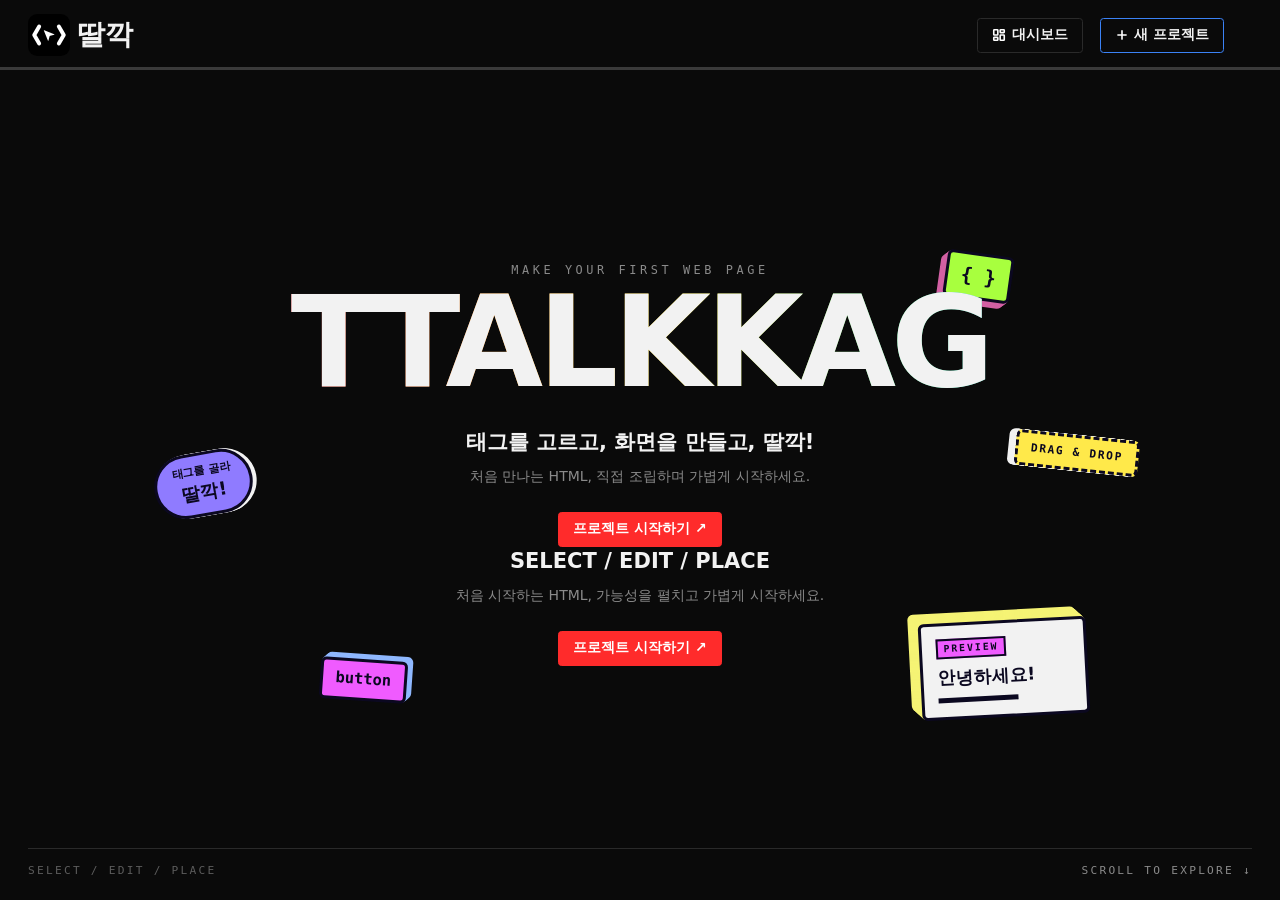
==== commit 2ab53dc3: "Merge branch 'develop' of https://github.com/cookiejibsa/ttalkkag into develop" ====
--- a/index.html
+++ b/index.html
@@ -1,51 +1,85 @@
-<!DOCTYPE html>
+<!doctype html>
 <html lang="ko">
-<head>
-  <meta charset="UTF-8">
-  <meta name="viewport" content="width=device-width, initial-scale=1.0">
-  <title>딸깍</title>
-  <link rel="icon" href="./assets/icons/favicon.ico">
-  <link rel="stylesheet" href="./src/css/tokens.css">
-  <link rel="stylesheet" href="./src/css/reset.css">
-  <link rel="stylesheet" href="./src/css/header.css">
-  <link rel="stylesheet" href="./src/css/intro.css">
-</head>
-<body>
-  <header>
-    <a class="brand" id="brand" title="홈 화면으로 돌아갑니다."> <!-- 로고 + "딸깍" -->
-      <img id="brand-logo" src="assets/icons/logo-mono.svg" alt="로고">
-      <div id="brand-name">딸깍</div>
-    </a>
-    <nav class="toolbar-actions"> <!-- 대시보드 / 새 프로젝트 -->
-      <a class="toolbar-btn" data-action="dashboard" href="./src/pages/dashboard.html" title="대시보드로 이동합니다."><img class="btn-icon" src="assets/icons/dashboard.svg" alt="대시보드">대시보드</a>
-      <a class="toolbar-btn" data-action="new-project" href="./src/pages/workspace.html" title="새로운 프로젝트를 생성합니다."><img class="btn-icon" src="assets/icons/plus.svg" alt="새 프로젝트">새 프로젝트</a>
-    </nav>
-  </header>
-  <hr id="header-divider">
-  <main>
-    <section class="intro-page"> <!-- 페이지 소개 -->
-      <div class="hero-content">
-        <div class="hero-title">
-          <p class="hero-eyebrow">MAKE YOUR FIRST WEB PAGE</p>
-          <h1 id="hero-title">TTALKKAG</h1>
+  <head>
+    <meta charset="UTF-8" />
+    <meta name="viewport" content="width=device-width, initial-scale=1.0" />
+    <title>딸깍</title>
+    <link rel="icon" href="./assets/icons/favicon.ico" />
+    <link rel="stylesheet" href="./src/css/tokens.css" />
+    <link rel="stylesheet" href="./src/css/reset.css" />
+    <link rel="stylesheet" href="./src/css/header.css" />
+    <link rel="stylesheet" href="./src/css/intro.css" />
+  </head>
+
+  <body>
+    <header>
+      <a class="brand" id="brand" title="홈 화면으로 돌아갑니다.">
+        <img id="brand-logo" src="assets/icons/logo-mono.svg" alt="로고" />
+        <div id="brand-name">딸깍</div>
+      </a>
+
+      <nav class="toolbar-actions">
+        <a
+          class="toolbar-btn"
+          data-action="dashboard"
+          href="./src/pages/dashboard.html"
+          title="대시보드로 이동합니다."
+        >
+          <img class="btn-icon" src="assets/icons/dashboard.svg" alt="" />
+          대시보드
+        </a>
+
+        <a
+          class="toolbar-btn"
+          data-action="new-project"
+          href="./src/pages/workspace.html"
+          title="새로운 프로젝트를 생성합니다."
+        >
+          <img class="btn-icon" src="assets/icons/plus.svg" alt="" />
+          새 프로젝트
+        </a>
+      </nav>
+    </header>
+
+    <hr id="header-divider" />
+
+    <main>
+      <section class="intro-page">
+        <!-- 페이지 소개 -->
+        <div class="hero-content">
+          <div class="hero-title">
+            <p class="hero-eyebrow">MAKE YOUR FIRST WEB PAGE</p>
+            <h1 id="hero-title">TTALKKAG</h1>
+          </div>
+
+          <div class="hero-description">
+            <p class="hero-tagline">태그를 고르고, 화면을 만들고, 딸깍!</p>
+
+            <p class="hero-subtitle">
+              처음 만나는 HTML, 직접 조립하며 가볍게 시작하세요.
+            </p>
+
+            <a class="hero-start-button" href="./src/pages/workspace.html">
+              프로젝트 시작하기 ↗
+            </a>
+          </div>
         </div>
 
+        <!-- HTML 편집 과정 안내 -->
         <div class="hero-description">
           <p class="hero-tagline">SELECT / EDIT / PLACE</p>
+
           <p class="hero-subtitle">
-            처음 시작하는 HTML, 가능성을 펼치고 가볍게 시작하세요
+            처음 시작하는 HTML, 가능성을 펼치고 가볍게 시작하세요.
           </p>
+
           <a class="hero-start-button" href="./src/pages/workspace.html">
             프로젝트 시작하기 ↗
           </a>
         </div>
-      </div>
 
-      <!-- 주변에 떠 있는 장식 요소 -->
-      <div class="project-image-layer" aria-hidden="true">
-        <div class="floating-item tag-heading">&lt;h1&gt;</div>
-
-        <div class="floating-item tag-button">&lt;button&gt;</div>
+        <!-- 화면 장식 요소 -->
+        <div class="floating-item tag-button">button</div>
 
         <div class="floating-item tag-attribute">{ }</div>
 
@@ -61,13 +95,15 @@
         </div>
 
         <div class="floating-item drag-sticker">DRAG &amp; DROP</div>
-      </div>
 
-      <div class="hero-bottom">
-        <a class="hero-scroll" href="#introduction">SCROLL DOWN TO EXPLORE ...</a>
-      </div>
-    </section>
-  </main>
-  <script src="./src/js/index.js"></script>
-</body>
+        <!-- 하단 안내 -->
+        <div class="hero-bottom">
+          <p class="hero-process">SELECT / EDIT / PLACE</p>
+          <a class="hero-scroll" href="#introduction"> SCROLL TO EXPLORE ↓ </a>
+        </div>
+      </section>
+    </main>
+
+    <script src="./src/js/index.js"></script>
+  </body>
 </html>
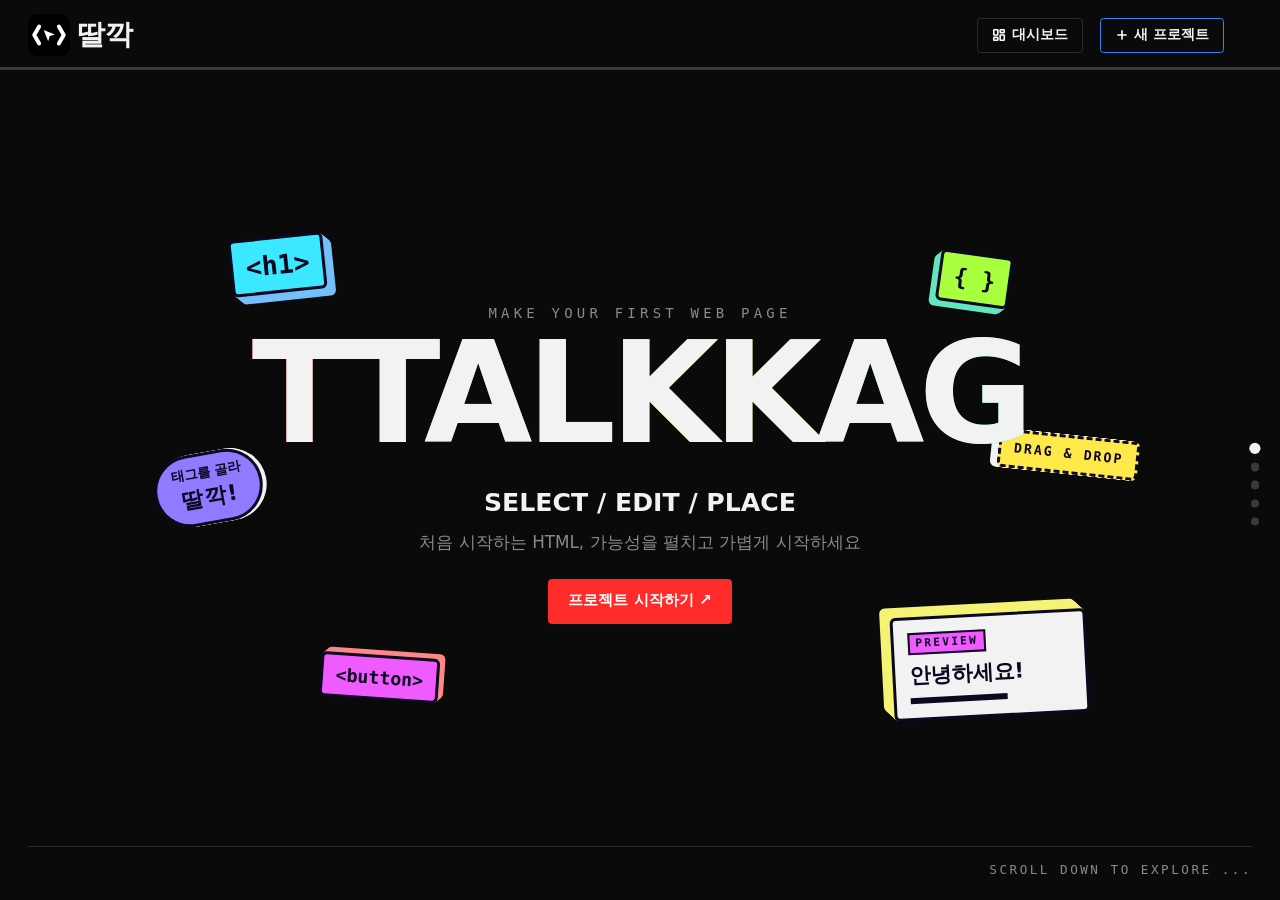
==== commit 34e6dbb0: "feat: 소개 페이지 휠 스크롤 장면 구성 및 인터랙션 구현 - 휠·키보드·터치로 넘기는 4개 장면 추가 (문제 제기, 작업 과정, 기타 기능, 마무리) - 1번 장면: 가상 웹" ====
--- a/index.html
+++ b/index.html
@@ -1,85 +1,51 @@
-<!doctype html>
+<!DOCTYPE html>
 <html lang="ko">
-  <head>
-    <meta charset="UTF-8" />
-    <meta name="viewport" content="width=device-width, initial-scale=1.0" />
-    <title>딸깍</title>
-    <link rel="icon" href="./assets/icons/favicon.ico" />
-    <link rel="stylesheet" href="./src/css/tokens.css" />
-    <link rel="stylesheet" href="./src/css/reset.css" />
-    <link rel="stylesheet" href="./src/css/header.css" />
-    <link rel="stylesheet" href="./src/css/intro.css" />
-  </head>
-
-  <body>
-    <header>
-      <a class="brand" id="brand" title="홈 화면으로 돌아갑니다.">
-        <img id="brand-logo" src="assets/icons/logo-mono.svg" alt="로고" />
-        <div id="brand-name">딸깍</div>
-      </a>
-
-      <nav class="toolbar-actions">
-        <a
-          class="toolbar-btn"
-          data-action="dashboard"
-          href="./src/pages/dashboard.html"
-          title="대시보드로 이동합니다."
-        >
-          <img class="btn-icon" src="assets/icons/dashboard.svg" alt="" />
-          대시보드
-        </a>
-
-        <a
-          class="toolbar-btn"
-          data-action="new-project"
-          href="./src/pages/workspace.html"
-          title="새로운 프로젝트를 생성합니다."
-        >
-          <img class="btn-icon" src="assets/icons/plus.svg" alt="" />
-          새 프로젝트
-        </a>
-      </nav>
-    </header>
-
-    <hr id="header-divider" />
-
-    <main>
-      <section class="intro-page">
-        <!-- 페이지 소개 -->
-        <div class="hero-content">
-          <div class="hero-title">
-            <p class="hero-eyebrow">MAKE YOUR FIRST WEB PAGE</p>
-            <h1 id="hero-title">TTALKKAG</h1>
-          </div>
-
-          <div class="hero-description">
-            <p class="hero-tagline">태그를 고르고, 화면을 만들고, 딸깍!</p>
-
-            <p class="hero-subtitle">
-              처음 만나는 HTML, 직접 조립하며 가볍게 시작하세요.
-            </p>
-
-            <a class="hero-start-button" href="./src/pages/workspace.html">
-              프로젝트 시작하기 ↗
-            </a>
-          </div>
-        </div>
-
-        <!-- HTML 편집 과정 안내 -->
+<head>
+  <meta charset="UTF-8">
+  <meta name="viewport" content="width=device-width, initial-scale=1.0">
+  <title>딸깍</title>
+  <link rel="icon" href="./assets/icons/favicon.ico">
+  <link rel="stylesheet" href="./src/css/tokens.css">
+  <link rel="stylesheet" href="./src/css/reset.css">
+  <link rel="stylesheet" href="./src/css/header.css">
+  <link rel="stylesheet" href="./src/css/intro.css">
+</head>
+<body>
+  <header>
+    <a class="brand" id="brand" title="홈 화면으로 돌아갑니다."> <!-- 로고 + "딸깍" -->
+      <img id="brand-logo" src="assets/icons/logo-mono.svg" alt="로고">
+      <div id="brand-name">딸깍</div>
+    </a>
+    <nav class="toolbar-actions"> <!-- 대시보드 / 새 프로젝트 -->
+      <a class="toolbar-btn" data-action="dashboard" href="./src/pages/dashboard.html" title="대시보드로 이동합니다."><img class="btn-icon" src="assets/icons/dashboard.svg" alt="">대시보드</a>
+      <a class="toolbar-btn" data-action="new-project" href="./src/pages/workspace.html" title="새로운 프로젝트를 생성합니다."><img class="btn-icon" src="assets/icons/plus.svg" alt="">새 프로젝트</a>
+    </nav>
+  </header>
+  <hr id="header-divider">
+  <main>
+    <section class="scene intro-page"> <!-- 0. 페이지 소개 -->
+      <div class="hero-content">
+        <div class="hero-title">
+          <p class="hero-eyebrow">MAKE YOUR FIRST WEB PAGE</p>
+          <h1 id="hero-title">TTALKKAG</h1>
+        </div>
+
         <div class="hero-description">
           <p class="hero-tagline">SELECT / EDIT / PLACE</p>
-
           <p class="hero-subtitle">
-            처음 시작하는 HTML, 가능성을 펼치고 가볍게 시작하세요.
+            처음 시작하는 HTML, 가능성을 펼치고 가볍게 시작하세요
           </p>
-
           <a class="hero-start-button" href="./src/pages/workspace.html">
             프로젝트 시작하기 ↗
           </a>
         </div>
-
-        <!-- 화면 장식 요소 -->
-        <div class="floating-item tag-button">button</div>
+      </div>
+
+      <!-- 주변에 떠 있는 장식 요소 -->
+      <div class="project-image-layer" aria-hidden="true">
+        <div class="floating-item tag-heading">&lt;h1&gt;</div>
+
+        <div class="floating-item tag-button">&lt;button&gt;</div>
 
         <div class="floating-item tag-attribute">{ }</div>
 
@@ -95,15 +61,344 @@
         </div>
 
         <div class="floating-item drag-sticker">DRAG &amp; DROP</div>
-
-        <!-- 하단 안내 -->
-        <div class="hero-bottom">
-          <p class="hero-process">SELECT / EDIT / PLACE</p>
-          <a class="hero-scroll" href="#introduction"> SCROLL TO EXPLORE ↓ </a>
-        </div>
-      </section>
-    </main>
-
-    <script src="./src/js/index.js"></script>
-  </body>
+      </div>
+
+      <div class="hero-bottom">
+        <a class="hero-scroll" href="#scene-problem">SCROLL DOWN TO EXPLORE ...</a>
+      </div>
+    </section>
+
+    <section class="scene scene-problem" id="scene-problem"> <!-- 1. 초보자에게 HTML은 어렵다 -->
+      <div class="mock-window">
+        <div class="mock-bar">
+          <span class="mock-dots"></span>
+          <span class="mock-address">my-first-page.html</span>
+        </div>
+        <div class="mock-body">
+          <div class="mock-page">
+            <nav class="mock-nav">
+              <strong class="mock-logo">내 첫 페이지</strong>
+              <span class="mock-links">홈 · 소개 · 연락</span>
+            </nav>
+            <div class="mock-hero">
+              <div class="mock-intro">
+                <strong class="mock-heading">안녕하세요!</strong>
+                <p class="mock-text">제 첫 웹페이지예요</p>
+                <span class="mock-button">눌러보기</span>
+              </div>
+              <span class="mock-image">
+                <svg viewBox="0 0 200 220" preserveAspectRatio="xMidYMid slice" aria-hidden="true">
+                  <rect class="photo-sky" width="200" height="220"/>
+                  <circle class="photo-sun" cx="140" cy="62" r="24"/>
+                  <ellipse class="photo-cloud" cx="58" cy="60" rx="30" ry="9"/>
+                  <ellipse class="photo-cloud" cx="76" cy="51" rx="18" ry="10"/>
+                  <path class="photo-far" d="M0 150 L45 92 L88 140 L132 96 L200 160 V220 H0 Z"/>
+                  <path class="photo-near" d="M0 182 Q55 140 105 172 T200 168 V220 H0 Z"/>
+                </svg>
+              </span>
+            </div>
+          </div>
+          <div class="mock-page mock-xray" aria-hidden="true"> <!-- 돋보기 안에서만 보이는 HTML -->
+            <pre class="xray-source"><span class="code-punc">&lt;!</span><span class="code-tag">DOCTYPE</span> <span class="code-attr">html</span><span class="code-punc">&gt;</span>
+<span class="code-punc">&lt;</span><span class="code-tag">html</span> <span class="code-attr">lang</span>=<span class="code-value">"ko"</span><span class="code-punc">&gt;</span>
+<span class="code-punc">&lt;</span><span class="code-tag">head</span><span class="code-punc">&gt;</span>
+  <span class="code-punc">&lt;</span><span class="code-tag">meta</span> <span class="code-attr">charset</span>=<span class="code-value">"UTF-8"</span><span class="code-punc">&gt;</span>
+  <span class="code-punc">&lt;</span><span class="code-tag">meta</span> <span class="code-attr">name</span>=<span class="code-value">"viewport"</span> <span class="code-attr">content</span>=<span class="code-value">"width=device-width, initial-scale=1.0"</span><span class="code-punc">&gt;</span>
+  <span class="code-punc">&lt;</span><span class="code-tag">title</span><span class="code-punc">&gt;</span>내 첫 페이지<span class="code-punc">&lt;/</span><span class="code-tag">title</span><span class="code-punc">&gt;</span>
+  <span class="code-punc">&lt;</span><span class="code-tag">link</span> <span class="code-attr">rel</span>=<span class="code-value">"stylesheet"</span> <span class="code-attr">href</span>=<span class="code-value">"style.css"</span><span class="code-punc">&gt;</span>
+  <span class="code-punc">&lt;</span><span class="code-tag">style</span><span class="code-punc">&gt;</span>
+    <span class="code-selector">body</span> { <span class="code-attr">margin</span>: <span class="code-value">0</span>; <span class="code-attr">font-family</span>: <span class="code-value">sans-serif</span>; <span class="code-attr">background</span>: <span class="code-value">#f2f2f2</span>; }
+    <span class="code-selector">nav</span> { <span class="code-attr">display</span>: <span class="code-value">flex</span>; <span class="code-attr">justify-content</span>: <span class="code-value">space-between</span>; <span class="code-attr">padding</span>: <span class="code-value">12px 0</span>; }
+    <span class="code-selector">.hero</span> { <span class="code-attr">display</span>: <span class="code-value">grid</span>; <span class="code-attr">grid-template-columns</span>: <span class="code-value">1fr 1fr</span>; <span class="code-attr">gap</span>: <span class="code-value">20px</span>; }
+    <span class="code-selector">.title</span> { <span class="code-attr">font-size</span>: <span class="code-value">40px</span>; <span class="code-attr">font-weight</span>: <span class="code-value">900</span>; }
+    <span class="code-selector">button</span> { <span class="code-attr">padding</span>: <span class="code-value">8px 16px</span>; <span class="code-attr">color</span>: <span class="code-value">white</span>; <span class="code-attr">background</span>: <span class="code-value">black</span>; }
+    <span class="code-selector">img</span> { <span class="code-attr">width</span>: <span class="code-value">100%</span>; <span class="code-attr">border-radius</span>: <span class="code-value">8px</span>; }
+  <span class="code-punc">&lt;/</span><span class="code-tag">style</span><span class="code-punc">&gt;</span>
+<span class="code-punc">&lt;/</span><span class="code-tag">head</span><span class="code-punc">&gt;</span>
+<span class="code-punc">&lt;</span><span class="code-tag">body</span><span class="code-punc">&gt;</span>
+  <span class="code-punc">&lt;</span><span class="code-tag">nav</span> <span class="code-attr">class</span>=<span class="code-value">"menu"</span><span class="code-punc">&gt;</span><span class="code-punc">&lt;</span><span class="code-tag">a</span> <span class="code-attr">href</span>=<span class="code-value">"#"</span><span class="code-punc">&gt;</span>홈<span class="code-punc">&lt;/</span><span class="code-tag">a</span><span class="code-punc">&gt;</span> · <span class="code-punc">&lt;</span><span class="code-tag">a</span> <span class="code-attr">href</span>=<span class="code-value">"#"</span><span class="code-punc">&gt;</span>소개<span class="code-punc">&lt;/</span><span class="code-tag">a</span><span class="code-punc">&gt;</span> · <span class="code-punc">&lt;</span><span class="code-tag">a</span> <span class="code-attr">href</span>=<span class="code-value">"#"</span><span class="code-punc">&gt;</span>연락<span class="code-punc">&lt;/</span><span class="code-tag">a</span><span class="code-punc">&gt;</span><span class="code-punc">&lt;/</span><span class="code-tag">nav</span><span class="code-punc">&gt;</span>
+  <span class="code-punc">&lt;</span><span class="code-tag">main</span> <span class="code-attr">class</span>=<span class="code-value">"hero"</span><span class="code-punc">&gt;</span>
+    <span class="code-punc">&lt;</span><span class="code-tag">section</span><span class="code-punc">&gt;</span>
+      <span class="code-punc">&lt;</span><span class="code-tag">h1</span> <span class="code-attr">class</span>=<span class="code-value">"title"</span><span class="code-punc">&gt;</span>안녕하세요!<span class="code-punc">&lt;/</span><span class="code-tag">h1</span><span class="code-punc">&gt;</span>
+      <span class="code-punc">&lt;</span><span class="code-tag">p</span><span class="code-punc">&gt;</span>제 첫 웹페이지예요<span class="code-punc">&lt;/</span><span class="code-tag">p</span><span class="code-punc">&gt;</span>
+      <span class="code-punc">&lt;</span><span class="code-tag">button</span> <span class="code-attr">type</span>=<span class="code-value">"button"</span> <span class="code-attr">onclick</span>=<span class="code-value">"sayHi()"</span><span class="code-punc">&gt;</span>눌러보기<span class="code-punc">&lt;/</span><span class="code-tag">button</span><span class="code-punc">&gt;</span>
+    <span class="code-punc">&lt;/</span><span class="code-tag">section</span><span class="code-punc">&gt;</span>
+    <span class="code-punc">&lt;</span><span class="code-tag">img</span> <span class="code-attr">src</span>=<span class="code-value">"photo.png"</span> <span class="code-attr">alt</span>=<span class="code-value">"풍경"</span> <span class="code-attr">width</span>=<span class="code-value">"300"</span> <span class="code-attr">height</span>=<span class="code-value">"320"</span><span class="code-punc">&gt;</span>
+  <span class="code-punc">&lt;/</span><span class="code-tag">main</span><span class="code-punc">&gt;</span>
+  <span class="code-punc">&lt;</span><span class="code-tag">script</span><span class="code-punc">&gt;</span>
+    <span class="code-tag">function</span> <span class="code-func">sayHi</span>() { <span class="code-func">alert</span>(<span class="code-value">"반가워요!"</span>); }
+  <span class="code-punc">&lt;/</span><span class="code-tag">script</span><span class="code-punc">&gt;</span>
+<span class="code-punc">&lt;/</span><span class="code-tag">body</span><span class="code-punc">&gt;</span>
+<span class="code-punc">&lt;/</span><span class="code-tag">html</span><span class="code-punc">&gt;</span></pre>
+            <nav class="mock-nav xray-target">
+              <strong class="mock-logo xray-ghost">내 첫 페이지</strong>
+              <code class="xray-code"><span><span class="code-punc">&lt;</span><span class="code-tag">nav</span> <span class="code-attr">class</span>=<span class="code-value">"menu"</span><span class="code-punc">&gt;</span><br>  <span class="code-punc">&lt;</span><span class="code-tag">a</span> <span class="code-attr">href</span>=<span class="code-value">"#"</span><span class="code-punc">&gt;</span>홈<span class="code-punc">&lt;/</span><span class="code-tag">a</span><span class="code-punc">&gt;</span> · <span class="code-punc">&lt;</span><span class="code-tag">a</span> <span class="code-attr">href</span>=<span class="code-value">"#"</span><span class="code-punc">&gt;</span>소개<span class="code-punc">&lt;/</span><span class="code-tag">a</span><span class="code-punc">&gt;</span> · <span class="code-punc">&lt;</span><span class="code-tag">a</span> <span class="code-attr">href</span>=<span class="code-value">"#"</span><span class="code-punc">&gt;</span>연락<span class="code-punc">&lt;/</span><span class="code-tag">a</span><span class="code-punc">&gt;</span><span class="code-punc">&lt;/</span><span class="code-tag">nav</span><span class="code-punc">&gt;</span></span></code>
+            </nav>
+            <div class="mock-hero">
+              <div class="mock-intro">
+                <strong class="mock-heading xray-target">
+                  <span class="xray-ghost">안녕하세요!</span>
+                  <code class="xray-code"><span><span class="code-comment">&lt;!-- 인사말 제목 --&gt;</span><br><span class="code-punc">&lt;</span><span class="code-tag">h1</span> <span class="code-attr">class</span>=<span class="code-value">"title"</span><span class="code-punc">&gt;</span>안녕하세요!<span class="code-punc">&lt;/</span><span class="code-tag">h1</span><span class="code-punc">&gt;</span></span></code>
+                </strong>
+                <p class="mock-text xray-target">
+                  <span class="xray-ghost">제 첫 웹페이지예요</span>
+                  <code class="xray-code"><span><span class="code-punc">&lt;</span><span class="code-tag">p</span><span class="code-punc">&gt;</span>제 첫 웹페이지예요<span class="code-punc">&lt;/</span><span class="code-tag">p</span><span class="code-punc">&gt;</span></span></code>
+                </p>
+                <span class="mock-button xray-target">
+                  <span class="xray-ghost">눌러보기</span>
+                  <code class="xray-code"><span><span class="code-punc">&lt;</span><span class="code-tag">button</span> <span class="code-attr">type</span>=<span class="code-value">"button"</span><span class="code-punc">&gt;</span><br>  <span class="code-attr">onclick</span>=<span class="code-value">"sayHi()"</span><span class="code-punc">&gt;</span>눌러보기<span class="code-punc">&lt;/</span><span class="code-tag">button</span><span class="code-punc">&gt;</span></span></code>
+                </span>
+              </div>
+              <span class="mock-image xray-target">
+                <code class="xray-code"><span><span class="code-comment">&lt;!-- 오른쪽 사진 --&gt;</span><br><span class="code-punc">&lt;</span><span class="code-tag">figure</span> <span class="code-attr">class</span>=<span class="code-value">"photo"</span><span class="code-punc">&gt;</span><br>  <span class="code-punc">&lt;</span><span class="code-tag">img</span> <span class="code-attr">src</span>=<span class="code-value">"photo.png"</span><br>       <span class="code-attr">alt</span>=<span class="code-value">"풍경"</span><br>       <span class="code-attr">width</span>=<span class="code-value">"300"</span><br>       <span class="code-attr">height</span>=<span class="code-value">"320"</span><br>       <span class="code-attr">loading</span>=<span class="code-value">"lazy"</span><span class="code-punc">&gt;</span><br>  <span class="code-punc">&lt;</span><span class="code-tag">figcaption</span><span class="code-punc">&gt;</span><br>    산과 하늘<br>  <span class="code-punc">&lt;/</span><span class="code-tag">figcaption</span><span class="code-punc">&gt;</span><br><span class="code-punc">&lt;/</span><span class="code-tag">figure</span><span class="code-punc">&gt;</span></span></code>
+              </span>
+            </div>
+          </div>
+          <span class="mock-lens"></span>
+        </div>
+      </div>
+
+      <div class="problem-text">
+        <h2 class="scene-title">웹페이지,<br>만들어 보고 싶은데…</h2>
+        <p class="scene-desc">
+          처음 개발하는 사람들에겐..<br>
+          태그 이름도, 속성도 처음엔 전부 낯설어요.
+        </p>
+        <ul class="problem-bubbles">
+          <li>&lt;span&gt;이 도대체 뭐하는 놈임?</li>
+          <li>속성은 어떻게 쓰는건데..?</li>
+          <li>&lt;label&gt;에 for는 또 누구랑 연결하라는 거야??</li>
+          <li>&lt;header&gt;랑 &lt;div&gt;가 뭐가 다른데;;</li>
+        </ul>
+      </div>
+    </section>
+
+    <section class="scene scene-build"> <!-- 2. 조립하고 쌓기 + 3. 기타 기능 -->
+      <div class="scene-head build-head">
+        <p class="scene-lead">우리 사이트에선..?</p>
+        <h2 class="scene-title">고르고, 끼우고, 쌓으면 끝</h2>
+      </div>
+
+      <div class="scene-head feature-head">
+        <h2 class="scene-title">만든 다음에도 딸깍</h2>
+      </div>
+
+      <div class="build-part"> <!-- PART 1. 작업 화면에서 태그 만들기 -->
+        <div class="build-app" aria-hidden="true"> <!-- 실제 작업 화면처럼 -->
+          <div class="app-bar">
+            <span class="mock-dots"></span>
+            <strong class="app-logo">딸깍</strong>
+            <span class="app-project">내 첫 페이지</span>
+          </div>
+          <div class="app-body">
+            <ul class="app-categories">
+              <li class="is-on">텍스트</li>
+              <li>미디어</li>
+              <li>폼</li>
+              <li>구조</li>
+            </ul>
+            <ul class="app-tags">
+              <li class="app-tag-h1">h1</li>
+              <li>h2</li>
+              <li>p</li>
+              <li>span</li>
+              <li>a</li>
+            </ul>
+            <div class="app-main">
+              <div class="app-attrs">
+                <p class="app-attrs-empty">왼쪽에서 태그를 골라주세요</p>
+                <div class="app-field field-class">
+                  <span class="app-field-name">class</span>
+                  <span class="app-input"><span class="typed typed-class">title</span></span>
+                </div>
+                <div class="app-field field-text">
+                  <span class="app-field-name">내용</span>
+                  <span class="app-input"><span class="typed typed-text">안녕하세요!</span></span>
+                </div>
+              </div>
+              <div class="app-make-row">
+                <div class="app-preview">
+                  <code class="app-preview-code"><span><span class="code-punc">&lt;</span><span class="code-tag">h1</span> <span class="code-attr">class</span>=<span class="code-value">"title"</span><span class="code-punc">&gt;</span>안녕하세요!<span class="code-punc">&lt;/</span><span class="code-tag">h1</span><span class="code-punc">&gt;</span></span></code>
+                </div>
+                <span class="app-make">제작</span>
+              </div>
+            </div>
+          </div>
+          <code class="app-ghost"><span><span class="code-punc">&lt;</span><span class="code-tag">h1</span> <span class="code-attr">class</span>=<span class="code-value">"title"</span><span class="code-punc">&gt;</span>안녕하세요!<span class="code-punc">&lt;/</span><span class="code-tag">h1</span><span class="code-punc">&gt;</span></span></code>
+          <span class="build-cursor app-cursor"><svg viewBox="0 0 24 32" aria-hidden="true"><path class="cursor-arrow" d="M2 2 L2 24.5 L7.6 19 L11.2 27.6 L15 26 L11.4 17.6 L19 17.6 Z"/></svg></span>
+        </div>
+
+        <p class="app-caption">
+          <span class="caption-pick">태그를 고르고</span>
+          <span class="caption-attr">속성을 설정한 다음</span>
+          <span class="caption-make">제작을 누르면 태그가 완성돼요</span>
+        </p>
+      </div>
+
+      <div class="build-center"> <!-- PART 2. 렌더링부에 배치 → 가상 페이지, 3. 기능 소개 -->
+        <div class="mock-toolbar">
+          <div class="feature">
+            <span class="mock-tool">새 탭</span>
+            <div class="feature-card">
+              <strong>새 탭에서 열기</strong>
+              <p>버튼 한 번이면 만든 페이지가 새 탭에서 열려요</p>
+              <div class="demo demo-tab">
+                <div class="demo-tabs">
+                  <span class="demo-tab-item">딸깍</span>
+                  <span class="demo-tab-item demo-tab-new">my-page</span>
+                </div>
+                <div class="demo-view">
+                  <span class="demo-view-code"><span class="code-punc">&lt;</span><span class="code-tag">h1</span><span class="code-punc">&gt;</span>안녕하세요!<span class="code-punc">&lt;/</span><span class="code-tag">h1</span><span class="code-punc">&gt;</span></span>
+                  <strong class="demo-view-page">안녕하세요!</strong>
+                </div>
+              </div>
+            </div>
+          </div>
+
+          <div class="feature">
+            <span class="mock-tool">내보내기</span>
+            <div class="feature-card">
+              <strong>내보내기</strong>
+              <p>완성한 코드를 index.html 파일로 내려받아요</p>
+              <div class="demo demo-export">
+                <span class="demo-file">index.html</span>
+                <div class="demo-download">
+                  <span>다운로드</span>
+                  <span class="demo-bar"><span class="demo-bar-fill"></span></span>
+                </div>
+              </div>
+            </div>
+          </div>
+
+          <div class="feature">
+            <span class="mock-tool">저장</span>
+            <div class="feature-card">
+              <strong>저장</strong>
+              <p>만든 태그를 브라우저 로컬스토리지에 담아둬요</p>
+              <div class="demo demo-save">
+                <span class="demo-chip">{ 태그 5개 }</span>
+                <span class="demo-toast">저장 완료</span>
+                <div class="demo-storage">
+                  <span class="demo-storage-title">localStorage</span>
+                  <span class="demo-row">ttalkkag : {…}</span>
+                </div>
+              </div>
+            </div>
+          </div>
+
+          <div class="feature">
+            <span class="mock-tool">불러오기</span>
+            <div class="feature-card">
+              <strong>불러오기</strong>
+              <p>저장해 둔 작업을 꺼내 그대로 이어서 만들어요</p>
+              <div class="demo demo-load">
+                <div class="demo-storage">
+                  <span class="demo-storage-title">localStorage</span>
+                  <span class="demo-row">ttalkkag : {…}</span>
+                </div>
+                <div class="demo-blocks">
+                  <span class="demo-block"></span>
+                  <span class="demo-block"></span>
+                  <span class="demo-block"></span>
+                </div>
+              </div>
+            </div>
+          </div>
+        </div>
+
+        <div class="mock-window">
+          <div class="mock-bar">
+            <span class="mock-dots"></span>
+            <span class="mock-address">my-first-page.html</span>
+          </div>
+          <div class="mock-body">
+            <div class="mock-page">
+              <nav class="mock-nav">
+                <strong class="mock-logo">내 첫 페이지</strong>
+                <span class="mock-links">홈 · 소개 · 연락</span>
+              </nav>
+              <div class="mock-hero">
+                <div class="mock-intro">
+                  <strong class="mock-heading">안녕하세요!</strong>
+                  <p class="mock-text">제 첫 웹페이지예요</p>
+                  <span class="mock-button">눌러보기</span>
+                </div>
+                <span class="mock-image">
+                  <svg viewBox="0 0 200 220" preserveAspectRatio="xMidYMid slice" aria-hidden="true">
+                    <rect class="photo-sky" width="200" height="220"/>
+                    <circle class="photo-sun" cx="140" cy="62" r="24"/>
+                    <ellipse class="photo-cloud" cx="58" cy="60" rx="30" ry="9"/>
+                    <ellipse class="photo-cloud" cx="76" cy="51" rx="18" ry="10"/>
+                    <path class="photo-far" d="M0 150 L45 92 L88 140 L132 96 L200 160 V220 H0 Z"/>
+                    <path class="photo-near" d="M0 182 Q55 140 105 172 T200 168 V220 H0 Z"/>
+                  </svg>
+                </span>
+              </div>
+            </div>
+          </div>
+        </div>
+
+        <div class="build-code" aria-hidden="true"> <!-- 코드부: 배치할 때마다 코드가 한 줄씩 들어온다 -->
+          <div class="build-code-bar">
+            <span>index.html</span>
+            <span class="build-code-copy">복사</span>
+          </div>
+          <code class="build-code-body">
+            <span class="code-line"><span class="code-punc">&lt;</span><span class="code-tag">body</span><span class="code-punc">&gt;</span></span>
+            <span class="code-line line-insert line-nav">  <span class="code-punc">&lt;</span><span class="code-tag">nav</span> <span class="code-attr">class</span>=<span class="code-value">"menu"</span><span class="code-punc">&gt;</span>홈 · 소개 · 연락<span class="code-punc">&lt;/</span><span class="code-tag">nav</span><span class="code-punc">&gt;</span></span>
+            <span class="code-line line-insert line-h1">  <span class="code-punc">&lt;</span><span class="code-tag">h1</span> <span class="code-attr">class</span>=<span class="code-value">"title"</span><span class="code-punc">&gt;</span>안녕하세요!<span class="code-punc">&lt;/</span><span class="code-tag">h1</span><span class="code-punc">&gt;</span></span>
+            <span class="code-line line-insert line-p">  <span class="code-punc">&lt;</span><span class="code-tag">p</span><span class="code-punc">&gt;</span>제 첫 웹페이지예요<span class="code-punc">&lt;/</span><span class="code-tag">p</span><span class="code-punc">&gt;</span></span>
+            <span class="code-line line-insert line-button">  <span class="code-punc">&lt;</span><span class="code-tag">button</span><span class="code-punc">&gt;</span>눌러보기<span class="code-punc">&lt;/</span><span class="code-tag">button</span><span class="code-punc">&gt;</span></span>
+            <span class="code-line line-insert line-img">  <span class="code-punc">&lt;</span><span class="code-tag">img</span> <span class="code-attr">src</span>=<span class="code-value">"photo.png"</span> <span class="code-attr">alt</span>=<span class="code-value">"풍경"</span><span class="code-punc">&gt;</span></span>
+            <span class="code-line"><span class="code-punc">&lt;/</span><span class="code-tag">body</span><span class="code-punc">&gt;</span></span>
+          </code>
+        </div>
+      </div>
+
+    </section>
+
+    <section class="scene scene-final"> <!-- 4. 마무리 -->
+      <div class="final-glow"></div>
+      <p class="final-kicker">이제 직접 해 볼 차례</p>
+      <div class="final-board">
+        <p class="final-line">
+          <span class="final-word word-1"><span>프</span><span>론</span><span>트</span><span>엔</span><span>드</span><span>를</span></span>
+          <span class="final-space"></span>
+          <span class="final-word word-2"><span class="final-ttalkkag">딸</span><span class="final-ttalkkag">깍</span><span>으</span><span>로</span></span>
+        </p>
+        <p class="final-line">
+          <span class="final-word word-3"><span>누</span><span>구</span><span>든</span><span></span><span>쉽</span><span>게</span></span>
+          <span class="final-space"></span>
+          <span class="final-word word-4"><span class="final-ttalkkag">딸</span><span class="final-ttalkkag">깍</span><span>으</span><span>로</span></span>
+        </p>
+      </div>
+      <div class="final-cta">
+        <a class="hero-start-button final-start-button" href="./src/pages/workspace.html">
+          프로젝트 시작하기 ↗
+        </a>
+      </div>
+      <div class="final-marquee marquee-top" aria-hidden="true">
+        <div class="marquee-track">
+          <span>TTALKKAG</span><span>TTALKKAG</span><span>TTALKKAG</span><span>TTALKKAG</span>
+          <span>TTALKKAG</span><span>TTALKKAG</span><span>TTALKKAG</span><span>TTALKKAG</span>
+        </div>
+      </div>
+      <div class="final-marquee marquee-bottom" aria-hidden="true">
+        <div class="marquee-track">
+          <span>TTALKKAG</span><span>TTALKKAG</span><span>TTALKKAG</span><span>TTALKKAG</span>
+          <span>TTALKKAG</span><span>TTALKKAG</span><span>TTALKKAG</span><span>TTALKKAG</span>
+        </div>
+      </div>
+    </section>
+
+    <div class="scene-dots" aria-hidden="true">
+      <span class="scene-dot is-current"></span>
+      <span class="scene-dot"></span>
+      <span class="scene-dot"></span>
+      <span class="scene-dot"></span>
+      <span class="scene-dot"></span>
+    </div>
+  </main>
+  <script src="./src/js/intro.js"></script>
+</body>
 </html>
--- a/src/css/tokens.css
+++ b/src/css/tokens.css
@@ -42,12 +42,29 @@
   --intro-yellow:      #ffe94a;                   /* DRAG & DROP 점선 */
   --intro-ink:         #0b0820;                   /* 장식 글자, 굵은 테두리 */
   --intro-paper:       #f2f2f2;                   /* 미리보기 카드 바탕 */
-  --intro-h1-side:      #f2f2f2;                  /* <h1> 입체 옆면 */
-  --intro-button-side:  #8fb8ff;                  /* <button> 입체 옆면 */
-  --intro-attr-side:    #d260a3;                  /* { } 입체 옆면 */
+  --intro-h1-side:      #74C0FC;                  /* <h1> 입체 옆면 */
+  --intro-button-side:  #FF8787;                  /* <button> 입체 옆면 */
+  --intro-attr-side:    #63E6BE;                  /* { } 입체 옆면 */
   --intro-preview-side: #f5f374;                  /* PREVIEW 카드 입체 옆면 */
   --intro-click-side:   #f2f2f2;                  /* CLICK! 입체 옆면 */
   --intro-drag-side:    #f2f2f2;                  /* DRAG & DROP 입체 옆면 */
+  --intro-mac-red:      #ff5f57;                  /* 가상 창 신호등 빨강 */
+  --intro-mac-yellow:   #febc2e;                  /* 가상 창 신호등 노랑 */
+  --intro-mac-green:    #28c840;                  /* 가상 창 신호등 초록 */
+  --intro-scarlet:      #ff4d2e;                  /* 마지막 장면 "딸깍" 다홍색 */
+  --intro-scarlet-dim:  rgba(255, 77, 46, 0.18);  /* 마지막 장면 "딸깍" 뒤 다홍 백라이트 */
+  --intro-code-punc:    #808080;                  /* X-ray 코드 < > / 기호 (VS Code 다크) */
+  --intro-code-tag:     #569cd6;                  /* X-ray 코드 태그 이름 */
+  --intro-code-attr:    #9cdcfe;                  /* X-ray 코드 속성 이름 */
+  --intro-code-value:   #ce9178;                  /* X-ray 코드 속성 값 */
+  --intro-code-text:    #d4d4d4;                  /* X-ray 코드 본문 글자 */
+  --intro-code-comment: #6a9955;                  /* X-ray 코드 주석 */
+  --intro-code-selector:#d7ba7d;                  /* X-ray 코드 CSS 선택자 */
+  --intro-code-func:    #dcdcaa;                  /* X-ray 코드 함수 이름 */
+  --intro-photo-sky:    #a9d8f5;                  /* 가상 페이지 사진: 하늘 */
+  --intro-photo-sun:    #ffd25e;                  /* 가상 페이지 사진: 해 */
+  --intro-photo-far:    #6f9f7f;                  /* 가상 페이지 사진: 먼 산 */
+  --intro-photo-near:   #2f5d46;                  /* 가상 페이지 사진: 가까운 언덕 */
 
   /* ========== layout ========== */
   --radius:            0.25rem;                   /* 버튼, 입력, 작은 칩. 패널 외곽은 0에 가깝게 가도 됨 */
--- a/src/css/intro.css
+++ b/src/css/intro.css
@@ -6,15 +6,21 @@
 }
 
 main {
+  position: relative;
   flex: 1;
   min-height: 0;
-  overflow-y: auto;
+  overflow: hidden;
+}
+
+.scene {
+  position: absolute;
+  top: 0;
+  left: 0;
+  width: 100%;
+  height: 100%;
 }
 
 .intro-page {
-  position: relative;
-  height: 100%;
-  min-height: 36rem;
   padding: 2rem 2rem 5rem;
   display: flex;
   flex-direction: column;
@@ -42,29 +48,33 @@
 
 .hero-eyebrow {
   font-family: monospace;
-  font-size: 0.85rem;
+  font-size: 1rem;
   letter-spacing: 0.3em;
   color: var(--text-muted);
   animation: fade-down 0.6s ease-out both;
 }
 
 #hero-title {
-  font-size: 9rem;
+  font-size: 10rem;
   font-weight: 900;
   line-height: 0.9;
   letter-spacing: -0.04em;
   cursor: default;
+  -webkit-text-fill-color: var(--text);
+  animation: title-in 1s ease-out 0.15s both, rainbow-flow 6s linear infinite;
+  transition: -webkit-text-fill-color 0.5s;
+}
+
+#hero-title:hover {
+  -webkit-text-fill-color: transparent;
+}
+
+#hero-title,
+.final-accent {
   background-image: linear-gradient(90deg, #ff2b2b, #ff8a00, #ffe600, #2bd96b, #2bb7ff, #6a5cff, #d14bff, #ff2b2b);
   background-size: 200% 100%;
   -webkit-background-clip: text;
   background-clip: text;
-  -webkit-text-fill-color: var(--text);
-  animation: title-in 1s ease-out 0.15s both, rainbow-flow 6s linear infinite;
-  transition: -webkit-text-fill-color 0.5s;
-}
-
-#hero-title:hover {
-  -webkit-text-fill-color: transparent;
 }
 
 @keyframes title-in {
@@ -119,21 +129,22 @@
 }
 
 .hero-tagline {
-  font-size: 1.5rem;
+  font-size: 1.8rem;
   font-weight: bold;
   animation: fade-up 0.6s ease-out 0.6s both;
 }
 
 .hero-subtitle {
-  font-size: 1rem;
+  font-size: 1.2rem;
   color: var(--text-muted);
   animation: fade-up 0.6s ease-out 0.75s both;
 }
 
 .hero-start-button {
   margin-top: 1rem;
-  padding: 0 1rem;
-  height: 2.5rem;
+  padding: 0 1.4rem;
+  height: 3.2rem;
+  font-size: 1.1rem;
   display: inline-flex;
   align-items: center;
   font-weight: bold;
@@ -157,18 +168,19 @@
   width: 100%;
   height: 100%;
   pointer-events: none;
+  transition: transform 0.8s cubic-bezier(0.55, 0, 0.9, 0.4);
 }
 
 .floating-item {
   position: absolute;
   padding: 0.5rem 0.9rem;
   font-family: monospace;
-  font-size: 1.1rem;
+  font-size: 1.3rem;
   font-weight: 800;
   color: var(--intro-ink);
   border: 3px solid var(--intro-ink);
   border-radius: 0.4rem;
-  animation: spread 1s ease-out both, float 4.5s ease-in-out infinite;
+  animation: spread 1s ease-out backwards, float 4.5s ease-in-out infinite;
 }
 
 @keyframes spread {
@@ -209,7 +221,7 @@
     6px 6px 0 var(--intro-h1-side),
     7px 7px 0 var(--intro-h1-side),
     8px 8px 0 var(--intro-h1-side);
-  font-size: 1.6rem;
+  font-size: 1.9rem;
   background: var(--intro-cyan);
   --from-x: 30vw;
   --from-y: 25vh;
@@ -243,7 +255,7 @@
     -4px 4px 0 var(--intro-attr-side),
     -5px 5px 0 var(--intro-attr-side),
     -6px 6px 0 var(--intro-attr-side);
-  font-size: 1.4rem;
+  font-size: 1.65rem;
   background: var(--intro-lime);
   --from-x: -27vw;
   --from-y: 23vh;
@@ -265,7 +277,7 @@
     -8px -8px 0 var(--intro-preview-side),
     -9px -9px 0 var(--intro-preview-side),
     -10px -10px 0 var(--intro-preview-side);
-  width: 12rem;
+  width: 14rem;
   padding: 0.9rem 1rem 1rem;
   display: flex;
   flex-direction: column;
@@ -281,14 +293,14 @@
   align-self: flex-start;
   padding: 0.1rem 0.4rem;
   font-family: monospace;
-  font-size: 0.7rem;
+  font-size: 0.8rem;
   letter-spacing: 0.2em;
   background: var(--intro-magenta);
   border: 2px solid var(--intro-ink);
 }
 
 .preview-title {
-  font-size: 1.25rem;
+  font-size: 1.5rem;
 }
 
 .preview-line {
@@ -312,7 +324,7 @@
   flex-direction: column;
   align-items: center;
   font-family: inherit;
-  font-size: 0.8rem;
+  font-size: 0.95rem;
   background: var(--intro-violet);
   border-radius: 999px;
   --from-x: 36vw;
@@ -321,7 +333,7 @@
 }
 
 .click-sticker strong {
-  font-size: 1.3rem;
+  font-size: 1.55rem;
   letter-spacing: 0.05em;
 }
 
@@ -337,7 +349,7 @@
     -5px 0 0 var(--intro-drag-side),
     -6px 0 0 var(--intro-drag-side),
     -7px 0 0 var(--intro-drag-side);
-  font-size: 0.8rem;
+  font-size: 0.95rem;
   letter-spacing: 0.15em;
   background: var(--intro-yellow);
   border-style: dashed;
@@ -358,7 +370,7 @@
   align-items: center;
   border-top: 1px solid var(--border);
   font-family: monospace;
-  font-size: 0.8rem;
+  font-size: 0.9rem;
   letter-spacing: 0.2em;
   animation: fade-up 0.6s ease-out 1.2s both;
 }
@@ -378,6 +390,1860 @@
 
 .hero-scroll:hover {
   color: var(--text);
+}
+
+.hero-title,
+.hero-description,
+.hero-bottom {
+  transition: transform 0.8s cubic-bezier(0.55, 0, 0.9, 0.4), opacity 0.8s;
+}
+
+.s1 .hero-title,
+.s1 .hero-description,
+.s1 .hero-bottom {
+  transform: translateY(-120vh) scaleY(1.3);
+  opacity: 0;
+}
+
+.s1 .hero-description {
+  transition-delay: 0.05s;
+}
+
+.s1 .project-image-layer {
+  transform: translateY(-130vh);
+}
+
+.s1 .intro-page {
+  pointer-events: none;
+}
+
+.scene-problem {
+  padding: 2rem 4rem;
+  display: grid;
+  grid-template-columns: 1fr 1fr;
+  align-items: center;
+  column-gap: 12rem;
+  pointer-events: none;
+  transform: translateY(100%);
+  transition: transform 1s cubic-bezier(0.2, 0.8, 0.2, 1) 0.45s;
+}
+
+.s1 .scene-problem {
+  transform: translateY(0);
+}
+
+.s2 .scene-problem {
+  transform: scale(16);
+  visibility: hidden;
+  transition: transform 0.7s cubic-bezier(0.6, 0, 0.9, 0.5), visibility 0s 0.7s;
+}
+
+.scene-problem .mock-window {
+  justify-self: end;
+}
+
+.mock-window {
+  width: 44rem;
+  max-width: 100%;
+  height: 30rem;
+  flex-shrink: 0;
+  display: flex;
+  flex-direction: column;
+  background: var(--intro-paper);
+  border: 1px solid var(--border-strong);
+  border-radius: 0.6rem;
+  overflow: hidden;
+}
+
+.mock-bar {
+  height: 2.6rem;
+  padding: 0 1rem;
+  display: flex;
+  align-items: center;
+  gap: 3.4rem;
+  background: var(--bg-chrome);
+  border-bottom: 1px solid var(--border);
+}
+
+.mock-dots {
+  width: 0.75rem;
+  height: 0.75rem;
+  border-radius: 50%;
+  background: var(--intro-mac-red);
+  box-shadow:
+    1.2rem 0 0 var(--intro-mac-yellow),
+    2.4rem 0 0 var(--intro-mac-green);
+}
+
+.mock-address {
+  flex: 1;
+  padding: 0.25rem 0.9rem;
+  font-family: monospace;
+  font-size: 0.9rem;
+  color: var(--text-muted);
+  background: var(--bg-input);
+  border-radius: 999px;
+}
+
+.mock-body {
+  position: relative;
+  flex: 1;
+}
+
+.mock-page {
+  height: 100%;
+  padding: 0 2rem 1.75rem;
+  display: flex;
+  flex-direction: column;
+  gap: 1.5rem;
+  color: var(--intro-ink);
+}
+
+.mock-nav {
+  padding: 0.9rem 0;
+  display: flex;
+  justify-content: space-between;
+  align-items: center;
+  border-bottom: 1px solid var(--text-muted);
+}
+
+.mock-logo {
+  font-size: 1.1rem;
+  font-weight: 900;
+}
+
+.mock-links {
+  font-size: 0.95rem;
+  color: var(--text-faint);
+}
+
+.mock-hero {
+  flex: 1;
+  display: grid;
+  grid-template-columns: 1fr 1fr;
+  gap: 1.5rem;
+}
+
+.mock-intro {
+  display: flex;
+  flex-direction: column;
+  justify-content: center;
+  align-items: flex-start;
+  gap: 0.9rem;
+}
+
+.mock-heading {
+  font-size: 2.6rem;
+  font-weight: 900;
+  line-height: 1.2;
+}
+
+.mock-text {
+  font-size: 1.2rem;
+}
+
+.mock-button {
+  padding: 0.55rem 1.2rem;
+  font-size: 1.05rem;
+  font-weight: bold;
+  color: var(--intro-paper);
+  background: var(--intro-ink);
+  border-radius: var(--radius);
+}
+
+.mock-image {
+  display: block;
+  overflow: hidden;
+  border: 2px solid var(--intro-ink);
+  border-radius: 0.5rem;
+}
+
+.mock-image svg {
+  width: 100%;
+  height: 100%;
+}
+
+.photo-sky {
+  fill: var(--intro-photo-sky);
+}
+
+.photo-sun {
+  fill: var(--intro-photo-sun);
+}
+
+.photo-cloud {
+  fill: var(--intro-paper);
+}
+
+.photo-far {
+  fill: var(--intro-photo-far);
+}
+
+.photo-near {
+  fill: var(--intro-photo-near);
+}
+
+.mock-xray {
+  position: absolute;
+  top: 0;
+  left: 0;
+  width: 100%;
+  background: var(--bg-panel-alt);
+  transform: scale(1.6);
+  animation: lens-peek 4s cubic-bezier(0.75, 0, 0.25, 1) infinite alternate;
+}
+
+.xray-source {
+  position: absolute;
+  top: 0;
+  left: 0;
+  width: 100%;
+  height: 100%;
+  padding: 0.4rem 0.8rem;
+  overflow: hidden;
+  font-size: 0.78rem;
+  line-height: 1.45;
+  color: var(--intro-code-text);
+  opacity: 0.5;
+}
+
+.mock-xray .xray-target {
+  position: relative;
+  align-self: stretch;
+  background: var(--bg-panel);
+  border: 1px dashed var(--border-strong);
+  border-radius: var(--radius);
+}
+
+.xray-ghost {
+  visibility: hidden;
+}
+
+.xray-code {
+  position: absolute;
+  top: 0;
+  left: 0;
+  width: 100%;
+  height: 100%;
+  padding: 0 0.6rem;
+  display: flex;
+  align-items: center;
+  font-size: 0.85rem;
+  font-weight: normal;
+  line-height: 1.3;
+  white-space: pre;
+  color: var(--intro-code-text);
+}
+
+.mock-image .xray-code {
+  align-items: flex-start;
+  padding-top: 0.7rem;
+}
+
+.code-punc {
+  color: var(--intro-code-punc);
+}
+
+.code-tag {
+  color: var(--intro-code-tag);
+}
+
+.code-attr {
+  color: var(--intro-code-attr);
+}
+
+.code-value {
+  color: var(--intro-code-value);
+}
+
+.code-comment {
+  color: var(--intro-code-comment);
+}
+
+.code-selector {
+  color: var(--intro-code-selector);
+}
+
+.code-func {
+  color: var(--intro-code-func);
+}
+
+.mock-lens {
+  position: absolute;
+  top: 10%;
+  left: 18%;
+  width: 14rem;
+  height: 14rem;
+  margin: -7rem 0 0 -7rem;
+  border: 0.5rem solid var(--intro-yellow);
+  border-radius: 50%;
+  box-shadow:
+    0 0 0 2px var(--intro-ink),
+    inset 0 0 0 2px var(--intro-ink);
+  animation: lens-move 4s cubic-bezier(0.75, 0, 0.25, 1) infinite alternate;
+}
+
+.mock-lens::after {
+  content: "";
+  position: absolute;
+  top: 85%;
+  left: 85%;
+  width: 5rem;
+  height: 1.3rem;
+  margin-top: -0.65rem;
+  background: var(--intro-yellow);
+  border: 2px solid var(--intro-ink);
+  border-radius: 999px;
+  rotate: 45deg;
+  transform-origin: left center;
+}
+
+@keyframes lens-move {
+  0%, 6% {
+    left: 18%;
+    top: 10%;
+  }
+  19%, 25% {
+    left: 50%;
+    top: 10%;
+  }
+  38%, 44% {
+    left: 22%;
+    top: 44%;
+  }
+  57%, 63% {
+    left: 64%;
+    top: 32%;
+  }
+  76%, 82% {
+    left: 22%;
+    top: 66%;
+  }
+  95%, 100% {
+    left: 64%;
+    top: 56%;
+  }
+}
+
+@keyframes lens-peek {
+  0%, 6% {
+    clip-path: circle(4.4rem at 18% 10%);
+    transform-origin: 18% 10%;
+  }
+  19%, 25% {
+    clip-path: circle(4.4rem at 50% 10%);
+    transform-origin: 50% 10%;
+  }
+  38%, 44% {
+    clip-path: circle(4.4rem at 22% 44%);
+    transform-origin: 22% 44%;
+  }
+  57%, 63% {
+    clip-path: circle(4.4rem at 64% 32%);
+    transform-origin: 64% 32%;
+  }
+  76%, 82% {
+    clip-path: circle(4.4rem at 22% 66%);
+    transform-origin: 22% 66%;
+  }
+  95%, 100% {
+    clip-path: circle(4.4rem at 64% 56%);
+    transform-origin: 64% 56%;
+  }
+}
+
+.problem-text {
+  width: 30rem;
+  display: flex;
+  flex-direction: column;
+  gap: 1.5rem;
+}
+
+.scene-lead {
+  font-size: 1.3rem;
+  color: var(--text-muted);
+}
+
+.scene-title {
+  font-size: 3.1rem;
+  font-weight: 900;
+  line-height: 1.2;
+}
+
+.scene-desc {
+  font-size: 1.3rem;
+  line-height: 1.7;
+  color: var(--text-muted);
+}
+
+.problem-bubbles {
+  display: flex;
+  flex-direction: column;
+  gap: 0.9rem;
+}
+
+.problem-bubbles li {
+  position: relative;
+  max-width: 88%;
+  padding: 0.7rem 1.15rem;
+  font-size: 1.15rem;
+  font-weight: 600;
+  border-radius: 1.3rem;
+  opacity: 0;
+  scale: 0.6;
+  transition: opacity 0.3s, scale 0.45s cubic-bezier(0.3, 1.5, 0.5, 1), translate 0.45s cubic-bezier(0.3, 1.5, 0.5, 1);
+}
+
+.problem-bubbles li::before,
+.problem-bubbles li::after {
+  content: "";
+  position: absolute;
+  bottom: 0;
+  height: 1.3rem;
+}
+
+.problem-bubbles li::before {
+  width: 1.3rem;
+  background: inherit;
+}
+
+.problem-bubbles li::after {
+  width: 0.7rem;
+  background: var(--bg-app);
+}
+
+.problem-bubbles li:nth-child(odd) {
+  align-self: flex-start;
+  color: var(--intro-ink);
+  background: var(--intro-paper);
+  transform-origin: left bottom;
+  translate: -3rem 0;
+}
+
+.problem-bubbles li:nth-child(odd)::before {
+  left: -0.45rem;
+  border-bottom-right-radius: 1rem;
+}
+
+.problem-bubbles li:nth-child(odd)::after {
+  left: -0.7rem;
+  border-bottom-right-radius: 0.7rem;
+}
+
+.problem-bubbles li:nth-child(even) {
+  align-self: flex-end;
+  color: #fff;
+  background: var(--accent-blue);
+  transform-origin: right bottom;
+  translate: 3rem 0;
+}
+
+.problem-bubbles li:nth-child(even)::before {
+  right: -0.45rem;
+  border-bottom-left-radius: 1rem;
+}
+
+.problem-bubbles li:nth-child(even)::after {
+  right: -0.7rem;
+  border-bottom-left-radius: 0.7rem;
+}
+
+.s1 .problem-bubbles li {
+  opacity: 1;
+  scale: 1;
+  translate: 0 0;
+  transition-delay: 1.2s;
+}
+
+.s1 .problem-bubbles li:nth-child(2) {
+  transition-delay: 1.6s;
+}
+
+.s1 .problem-bubbles li:nth-child(3) {
+  transition-delay: 2s;
+}
+
+.s1 .problem-bubbles li:nth-child(4) {
+  transition-delay: 2.4s;
+}
+
+.scene-build {
+  padding-top: 6rem;
+  display: flex;
+  justify-content: center;
+  align-items: center;
+  pointer-events: none;
+  opacity: 0;
+  transition: opacity 0.4s 0.5s, transform 1s cubic-bezier(0.7, 0, 0.2, 1);
+}
+
+.s2 .scene-build {
+  opacity: 1;
+}
+
+.s8 .scene-build {
+  transform: translateX(-100%);
+}
+
+.scene-head {
+  position: absolute;
+  top: 6rem;
+  left: 0;
+  width: 100%;
+  display: flex;
+  flex-direction: column;
+  align-items: center;
+  gap: 0.75rem;
+  text-align: center;
+  opacity: 0;
+  translate: 0 -1rem;
+  transition: opacity 0.5s, translate 0.5s;
+}
+
+.s2 .build-head {
+  opacity: 1;
+  translate: 0 0;
+  transition-delay: 0.6s;
+}
+
+.s7 .build-head {
+  opacity: 0;
+  transition-delay: 0s;
+}
+
+.s7 .feature-head {
+  opacity: 1;
+  translate: 0 0;
+  transition-delay: 0.3s;
+}
+
+.build-part {
+  position: absolute;
+  top: 0;
+  left: 0;
+  width: 100%;
+  height: 100%;
+  display: flex;
+  flex-direction: column;
+  justify-content: center;
+  align-items: center;
+  gap: 2.2rem;
+  opacity: 0;
+  transition: opacity 0.5s, transform 0.7s cubic-bezier(0.7, 0, 0.3, 1);
+}
+
+.s2 .build-part {
+  opacity: 1;
+  transition-delay: 0.8s, 0s;
+}
+
+.s6 .build-part {
+  opacity: 0;
+  transform: translateX(-60vw);
+  transition-delay: 0s;
+}
+
+.build-cursor {
+  position: absolute;
+  top: 14.5rem;
+  left: 19rem;
+  z-index: 3;
+  width: 1.6rem;
+  height: 2.1rem;
+  transform-origin: top left;
+  filter: drop-shadow(0 2px 2px var(--intro-ink));
+  opacity: 0;
+  transition: top 0.45s ease-in-out, left 0.45s ease-in-out, opacity 0.3s;
+}
+
+.build-cursor svg {
+  width: 100%;
+  height: 100%;
+}
+
+.cursor-arrow {
+  fill: var(--text);
+  stroke: var(--intro-ink);
+  stroke-width: 1.6;
+  stroke-linejoin: round;
+}
+
+.s3 .build-cursor {
+  animation: cursor-click 0.25s ease-in-out 0.45s;
+}
+
+.s4 .build-cursor {
+  animation: cursor-click-field 0.25s ease-in-out 0.4s, cursor-next-field 0.3s ease-in-out 1s both, cursor-click-text 0.25s ease-in-out 1.35s;
+}
+
+.s5 .build-cursor {
+  animation: cursor-click-make 0.25s ease-in-out 0.4s;
+}
+
+@keyframes cursor-click {
+  50% {
+    scale: 0.85;
+  }
+}
+
+@keyframes cursor-click-field {
+  50% {
+    scale: 0.85;
+  }
+}
+
+@keyframes cursor-next-field {
+  from {
+    translate: 0 -3.2rem;
+  }
+  to {
+    translate: 0 0;
+  }
+}
+
+@keyframes cursor-click-text {
+  50% {
+    scale: 0.85;
+  }
+}
+
+@keyframes cursor-click-make {
+  50% {
+    scale: 0.85;
+  }
+}
+
+.s2 .build-cursor {
+  opacity: 1;
+  transition-delay: 0s, 0s, 1.2s;
+}
+
+.build-app {
+  position: relative;
+  width: 46rem;
+  margin: 2.5rem 0;
+  scale: 1.25;
+  background: var(--bg-panel);
+  border: 1px solid var(--border-strong);
+  border-radius: 0.6rem;
+}
+
+.app-bar {
+  height: 2.6rem;
+  padding: 0 1rem;
+  display: flex;
+  align-items: center;
+  gap: 1rem;
+  background: var(--bg-chrome);
+  border-bottom: 1px solid var(--border);
+  border-radius: 0.6rem 0.6rem 0 0;
+}
+
+.app-bar .mock-dots {
+  margin-right: 2.4rem;
+}
+
+.app-logo {
+  font-size: 1rem;
+  font-weight: 900;
+}
+
+.app-project {
+  padding-left: 1rem;
+  font-size: 0.95rem;
+  color: var(--text-muted);
+  border-left: 2px solid var(--border-strong);
+}
+
+.app-body {
+  height: 17rem;
+  display: flex;
+}
+
+.app-categories,
+.app-tags {
+  width: 7rem;
+  padding: 0.5rem 0;
+  border-right: 1px solid var(--border);
+}
+
+.app-categories li,
+.app-tags li {
+  padding: 0.5rem 1rem;
+  font-size: 0.95rem;
+  color: var(--text-muted);
+}
+
+.app-categories .is-on {
+  color: var(--text);
+  background: var(--bg-hover);
+}
+
+.app-tags li {
+  font-family: monospace;
+  font-size: 1.05rem;
+}
+
+.app-tag-h1 {
+  transition: color 0.2s, background 0.2s, box-shadow 0.2s;
+}
+
+.s3 .app-tag-h1 {
+  color: var(--text);
+  background: var(--bg-hover);
+  box-shadow: inset 3px 0 0 var(--text-muted);
+  transition-delay: 0.45s;
+}
+
+.app-main {
+  flex: 1;
+  display: flex;
+  flex-direction: column;
+}
+
+.app-attrs {
+  position: relative;
+  flex: 1;
+  padding: 1.1rem 1.3rem;
+  display: flex;
+  flex-direction: column;
+  gap: 0.8rem;
+  background: var(--bg-panel-alt);
+}
+
+.app-attrs-empty {
+  position: absolute;
+  top: 50%;
+  left: 0;
+  width: 100%;
+  margin-top: -0.7rem;
+  text-align: center;
+  color: var(--text-faint);
+  transition: opacity 0.3s;
+}
+
+.s3 .app-attrs-empty {
+  opacity: 0;
+  transition-delay: 0.45s;
+}
+
+.app-field {
+  display: flex;
+  align-items: center;
+  gap: 1rem;
+  opacity: 0;
+  translate: 0 0.4rem;
+  transition: opacity 0.3s, translate 0.3s;
+}
+
+.s3 .app-field {
+  opacity: 1;
+  translate: 0 0;
+  transition-delay: 0.55s;
+}
+
+.s3 .field-text {
+  transition-delay: 0.65s;
+}
+
+.app-field-name {
+  width: 3.5rem;
+  font-size: 0.9rem;
+  color: var(--text-muted);
+}
+
+.app-input {
+  flex: 1;
+  height: 2.4rem;
+  padding: 0 0.8rem;
+  display: flex;
+  align-items: center;
+  font-size: 1rem;
+  background: var(--bg-input);
+  border: 1px solid var(--border);
+  border-radius: var(--radius);
+}
+
+.typed {
+  clip-path: inset(0 100% 0 0);
+}
+
+.s4 .field-class .app-input {
+  animation: field-focus 0.7s 0.35s;
+}
+
+.s4 .field-text .app-input {
+  animation: field-focus 0.8s 1.35s;
+}
+
+@keyframes field-focus {
+  0%, 100% {
+    border-color: var(--focus-ring);
+  }
+}
+
+.s4 .typed-class {
+  animation: type-in 0.45s steps(5) 0.5s forwards;
+}
+
+.s4 .typed-text {
+  animation: type-in 0.6s steps(6) 1.5s forwards;
+}
+
+@keyframes type-in {
+  to {
+    clip-path: inset(0 0 0 0);
+  }
+}
+
+.app-make-row {
+  height: 4.5rem;
+  display: flex;
+  border-top: 1px solid var(--border);
+}
+
+.app-preview {
+  position: relative;
+  flex: 1;
+  padding: 0 1.2rem;
+  display: flex;
+  align-items: center;
+}
+
+.app-preview-code {
+  font-size: 0.95rem;
+  white-space: pre;
+  color: var(--intro-code-text);
+  opacity: 0;
+  transition: opacity 0.3s;
+}
+
+.s4 .app-preview-code {
+  opacity: 1;
+  transition-delay: 2.15s;
+}
+
+.app-make {
+  width: 9rem;
+  display: flex;
+  justify-content: center;
+  align-items: center;
+  font-size: 1.1rem;
+  font-weight: bold;
+  color: #fff;
+  background: var(--accent-red);
+  border-radius: 0 0 0.6rem 0;
+}
+
+.s5 .app-make {
+  animation: app-press 0.3s ease-in-out 0.4s;
+}
+
+@keyframes app-press {
+  50% {
+    background: var(--accent-red-hover);
+  }
+}
+
+.app-cursor {
+  top: 11.5rem;
+  left: 33rem;
+}
+
+.s3 .app-cursor {
+  top: 4.1rem;
+  left: 10rem;
+}
+
+.s4 .app-cursor {
+  top: 7.8rem;
+  left: 40rem;
+}
+
+.s5 .app-cursor {
+  top: 16.8rem;
+  left: 41rem;
+}
+
+.app-caption {
+  position: relative;
+  width: 30rem;
+  height: 1.6rem;
+  font-size: 1.1rem;
+  text-align: center;
+  color: var(--text-muted);
+}
+
+.app-caption span {
+  position: absolute;
+  top: 0;
+  left: 0;
+  width: 100%;
+  opacity: 0;
+  translate: 0 0.4rem;
+  transition: opacity 0.3s, translate 0.3s;
+}
+
+.s3 .caption-pick,
+.s4 .caption-attr,
+.s5 .caption-make {
+  opacity: 1;
+  translate: 0 0;
+  transition-delay: 0.3s;
+}
+
+.s4 .caption-pick,
+.s5 .caption-attr {
+  opacity: 0;
+  transition-delay: 0s;
+}
+
+.build-center {
+  position: relative;
+  opacity: 0;
+  transform: translateX(60vw);
+  transition: opacity 0.5s, transform 0.7s cubic-bezier(0.7, 0, 0.3, 1);
+}
+
+.s6 .build-center {
+  opacity: 1;
+  transform: translateX(0);
+}
+
+.build-center .mock-window {
+  transition: opacity 0.6s;
+}
+
+.s7 .build-center .mock-window {
+  opacity: 0.05;
+  transition-delay: 1s;
+}
+
+.app-ghost {
+  position: absolute;
+  top: 12.6rem;
+  left: 19rem;
+  z-index: 2;
+  padding: 0.45rem 0.8rem;
+  font-size: 0.95rem;
+  white-space: pre;
+  color: var(--intro-code-text);
+  background: var(--bg-panel);
+  border: 2px dashed var(--pointer);
+  border-radius: var(--radius);
+  opacity: 0;
+  translate: 1rem 1rem;
+  transition: opacity 0.3s, translate 0.4s;
+}
+
+.s5 .app-ghost {
+  opacity: 1;
+  translate: 0 0;
+  transition-delay: 0.7s;
+}
+
+.build-center .mock-nav,
+.build-center .mock-heading,
+.build-center .mock-text,
+.build-center .mock-button,
+.build-center .mock-image {
+  opacity: 0;
+  outline: 2px dashed transparent;
+  outline-offset: 3px;
+}
+
+.s6 .build-center .mock-nav,
+.s6 .build-center .mock-heading,
+.s6 .build-center .mock-text,
+.s6 .build-center .mock-button,
+.s6 .build-center .mock-image {
+  animation: place-in 0.6s ease-out forwards;
+}
+
+.s6 .build-center .mock-nav {
+  animation-delay: 0.8s;
+}
+
+.s6 .build-center .mock-heading {
+  animation-delay: 1.1s;
+}
+
+.s6 .build-center .mock-text {
+  animation-delay: 1.4s;
+}
+
+.s6 .build-center .mock-button {
+  animation-delay: 1.7s;
+}
+
+.s6 .build-center .mock-image {
+  animation-delay: 2s;
+}
+
+@keyframes place-in {
+  0% {
+    opacity: 0.35;
+    outline-color: var(--pointer);
+  }
+  40% {
+    opacity: 1;
+    outline-color: var(--pointer);
+  }
+  100% {
+    opacity: 1;
+    outline-color: transparent;
+  }
+}
+
+.s6 .build-center {
+  animation: make-room 3.2s ease-in-out;
+}
+
+@keyframes make-room {
+  0%, 78% {
+    translate: -12.75rem 0;
+  }
+  100% {
+    translate: 0 0;
+  }
+}
+
+.build-code {
+  position: absolute;
+  top: 0;
+  left: 100%;
+  width: 24rem;
+  height: 100%;
+  margin-left: 1.5rem;
+  display: flex;
+  flex-direction: column;
+  overflow: hidden;
+  background: var(--bg-panel-alt);
+  border: 1px solid var(--border-strong);
+  border-radius: 0.6rem;
+  opacity: 0;
+}
+
+.s6 .build-code {
+  animation: code-pane 3.2s ease-in-out forwards;
+}
+
+@keyframes code-pane {
+  0% {
+    opacity: 0;
+  }
+  15%, 76% {
+    opacity: 1;
+    translate: 0 0;
+  }
+  100% {
+    opacity: 0;
+    translate: 4rem 0;
+  }
+}
+
+.build-code-bar {
+  height: 2.6rem;
+  padding: 0 0.6rem 0 1rem;
+  display: flex;
+  justify-content: space-between;
+  align-items: center;
+  font-size: 0.9rem;
+  color: var(--text-muted);
+  background: var(--bg-chrome);
+  border-bottom: 1px solid var(--border);
+}
+
+.build-code-copy {
+  padding: 0.2rem 0.7rem;
+  color: var(--accent-blue);
+  border: 1px solid var(--accent-blue);
+  border-radius: var(--radius);
+}
+
+.build-code-body {
+  padding: 1rem;
+  font-size: 0.85rem;
+  line-height: 1.6;
+  color: var(--intro-code-text);
+}
+
+.code-line {
+  display: block;
+  white-space: pre;
+}
+
+.line-insert {
+  max-height: 0;
+  overflow: hidden;
+  opacity: 0;
+}
+
+.s6 .line-insert {
+  animation: line-insert 0.5s ease-out forwards;
+}
+
+.s6 .line-nav {
+  animation-delay: 0.8s;
+}
+
+.s6 .line-h1 {
+  animation-delay: 1.1s;
+}
+
+.s6 .line-p {
+  animation-delay: 1.4s;
+}
+
+.s6 .line-button {
+  animation-delay: 1.7s;
+}
+
+.s6 .line-img {
+  animation-delay: 2s;
+}
+
+@keyframes line-insert {
+  0% {
+    max-height: 0;
+    opacity: 0;
+    background: var(--bg-hover);
+  }
+  50% {
+    max-height: 1.6em;
+    opacity: 1;
+    background: var(--bg-hover);
+  }
+  100% {
+    max-height: 1.6em;
+    opacity: 1;
+    background: transparent;
+  }
+}
+
+.mock-toolbar {
+  position: absolute;
+  top: 6rem;
+  left: 50%;
+  z-index: 1;
+  width: 60rem;
+  margin-left: -30rem;
+  display: grid;
+  grid-template-columns: 1fr 1fr 1fr 1fr;
+  justify-items: center;
+  opacity: 0;
+}
+
+.s7 .mock-toolbar {
+  animation: toolbar-bring 2.2s ease-in-out forwards;
+}
+
+@keyframes toolbar-bring {
+  0% {
+    opacity: 0;
+    transform: translateY(-8.5rem) scale(0.7);
+  }
+  25%, 45% {
+    opacity: 1;
+    transform: translateY(-9.5rem) scale(0.7);
+  }
+  100% {
+    opacity: 1;
+    transform: translateY(0) scale(1);
+  }
+}
+
+.feature {
+  position: relative;
+  transform-origin: center top;
+  transition: translate 0.5s cubic-bezier(0.22, 1, 0.36, 1), scale 0.5s cubic-bezier(0.22, 1, 0.36, 1), opacity 0.4s;
+}
+
+.mock-toolbar.is-docking .feature {
+  opacity: 0.5;
+}
+
+.mock-toolbar.is-docking .feature.is-active {
+  z-index: 2;
+  opacity: 1;
+}
+
+.feature.is-active .mock-tool,
+.feature.is-active .feature-card {
+  border-color: var(--text-muted);
+}
+
+.feature:nth-child(1) {
+  --squeeze: 5.4rem;
+}
+
+.feature:nth-child(2) {
+  --squeeze: 1.8rem;
+}
+
+.feature:nth-child(3) {
+  --squeeze: -1.8rem;
+}
+
+.feature:nth-child(4) {
+  --squeeze: -5.4rem;
+}
+
+.s7 .feature {
+  animation: feature-spread 2.2s ease-in-out forwards;
+}
+
+@keyframes feature-spread {
+  0%, 45% {
+    transform: translateX(var(--squeeze));
+  }
+  100% {
+    transform: translateX(0);
+  }
+}
+
+.mock-tool {
+  width: 11rem;
+  height: 3.2rem;
+  display: flex;
+  justify-content: center;
+  align-items: center;
+  font-size: 1.15rem;
+  font-weight: bold;
+  background: var(--bg-chrome);
+  border: 1px solid var(--border-strong);
+  border-radius: var(--radius);
+}
+
+.feature-card {
+  position: absolute;
+  top: calc(100% + 1rem);
+  left: 50%;
+  width: 14rem;
+  margin-left: -7rem;
+  padding: 1rem;
+  display: flex;
+  flex-direction: column;
+  gap: 0.6rem;
+  background: var(--bg-panel);
+  border: 1px solid var(--border);
+  border-radius: var(--radius);
+  opacity: 0;
+  translate: 0 -0.5rem;
+  transition: opacity 0.4s, translate 0.4s;
+}
+
+.feature-card strong {
+  font-size: 1.15rem;
+}
+
+.feature-card p {
+  font-size: 0.9rem;
+  line-height: 1.5;
+  color: var(--text-muted);
+}
+
+.s7 .feature-card {
+  opacity: 1;
+  translate: 0 0;
+  transition-delay: 2.2s;
+}
+
+.s7 .feature:nth-child(2) .feature-card {
+  transition-delay: 2.35s;
+}
+
+.s7 .feature:nth-child(3) .feature-card {
+  transition-delay: 2.5s;
+}
+
+.s7 .feature:nth-child(4) .feature-card {
+  transition-delay: 2.65s;
+}
+
+.demo {
+  position: relative;
+  height: 7rem;
+  overflow: hidden;
+  font-family: monospace;
+  font-size: 0.8rem;
+  background: var(--bg-input);
+  border: 1px solid var(--border);
+  border-radius: var(--radius);
+}
+
+.demo-tab {
+  display: flex;
+  flex-direction: column;
+}
+
+.demo-tabs {
+  padding: 0.4rem 0.4rem 0;
+  display: flex;
+  gap: 0.25rem;
+  background: var(--bg-chrome);
+}
+
+.demo-tab-item {
+  padding: 0.25rem 0.6rem;
+  color: var(--text-muted);
+  background: var(--bg-panel);
+  border-radius: 0.3rem 0.3rem 0 0;
+}
+
+.demo-tab-new {
+  color: var(--intro-ink);
+  background: var(--intro-paper);
+  transform-origin: left bottom;
+  animation: tab-open 4s ease-out infinite;
+}
+
+.demo-view {
+  position: relative;
+  flex: 1;
+}
+
+.demo-view-code {
+  position: absolute;
+  top: 0.6rem;
+  left: 0.6rem;
+  color: var(--intro-code-text);
+}
+
+.demo-view-page {
+  position: absolute;
+  top: 0;
+  left: 0;
+  width: 100%;
+  height: 100%;
+  padding: 0.6rem;
+  font-family: system-ui, sans-serif;
+  font-size: 1.2rem;
+  color: var(--intro-ink);
+  background: var(--intro-paper);
+  animation: page-show 4s ease-out infinite;
+}
+
+@keyframes tab-open {
+  0%, 15% {
+    opacity: 0;
+    scale: 0.3;
+  }
+  28%, 90% {
+    opacity: 1;
+    scale: 1;
+  }
+  100% {
+    opacity: 0;
+  }
+}
+
+@keyframes page-show {
+  0%, 32% {
+    opacity: 0;
+  }
+  42%, 90% {
+    opacity: 1;
+  }
+  100% {
+    opacity: 0;
+  }
+}
+
+.demo-file {
+  position: absolute;
+  top: 0.7rem;
+  left: 50%;
+  width: 6.5rem;
+  margin-left: -3.25rem;
+  padding: 0.35rem 0;
+  text-align: center;
+  font-weight: bold;
+  color: var(--text);
+  background: var(--bg-hover);
+  border: 1px solid var(--border-strong);
+  border-radius: 0.25rem;
+  animation: file-drop 4s ease-in infinite;
+}
+
+.demo-download {
+  position: absolute;
+  left: 0.6rem;
+  right: 0.6rem;
+  bottom: 0.6rem;
+  padding: 0.45rem 0.6rem;
+  display: flex;
+  flex-direction: column;
+  gap: 0.35rem;
+  color: var(--text-muted);
+  background: var(--bg-panel);
+  border: 1px solid var(--border);
+  border-radius: var(--radius);
+}
+
+.demo-bar {
+  height: 0.4rem;
+  background: var(--border);
+  border-radius: 999px;
+  overflow: hidden;
+}
+
+.demo-bar-fill {
+  display: block;
+  width: 0;
+  height: 100%;
+  background: var(--accent-blue);
+  animation: bar-fill 4s ease-in-out infinite;
+}
+
+@keyframes file-drop {
+  0%, 8% {
+    opacity: 0;
+    translate: 0 -1rem;
+  }
+  18%, 32% {
+    opacity: 1;
+    translate: 0 0;
+    scale: 1;
+  }
+  48%, 100% {
+    opacity: 0;
+    translate: 0 2.6rem;
+    scale: 0.5;
+  }
+}
+
+@keyframes bar-fill {
+  0%, 42% {
+    width: 0;
+  }
+  78%, 92% {
+    width: 100%;
+  }
+  100% {
+    width: 100%;
+    opacity: 0;
+  }
+}
+
+.demo-chip,
+.demo-toast {
+  position: absolute;
+  top: 0.6rem;
+  padding: 0.25rem 0.5rem;
+  font-weight: 800;
+  color: var(--intro-ink);
+  border-radius: 0.25rem;
+}
+
+.demo-chip {
+  left: 0.6rem;
+  color: var(--text);
+  background: var(--bg-hover);
+  border: 1px solid var(--border-strong);
+  animation: chip-store 4s ease-in infinite;
+}
+
+.demo-toast {
+  right: 0.6rem;
+  background: var(--intro-paper);
+  animation: toast-pop 4s ease-out infinite;
+}
+
+.demo-storage {
+  position: absolute;
+  left: 0.6rem;
+  right: 0.6rem;
+  padding: 0.45rem 0.6rem;
+  display: flex;
+  flex-direction: column;
+  gap: 0.3rem;
+  background: var(--bg-panel);
+  border: 1px solid var(--border);
+  border-radius: var(--radius);
+}
+
+.demo-save .demo-storage {
+  bottom: 0.6rem;
+}
+
+.demo-load .demo-storage {
+  top: 0.6rem;
+}
+
+.demo-storage-title {
+  font-size: 0.7rem;
+  color: var(--text-faint);
+}
+
+.demo-row {
+  padding: 0.2rem 0.4rem;
+  color: var(--text);
+  border-radius: 0.2rem;
+}
+
+.demo-save .demo-row {
+  animation: row-in 4s ease-out infinite;
+}
+
+.demo-load .demo-row {
+  animation: row-pick 4s ease-out infinite;
+}
+
+@keyframes chip-store {
+  0%, 8% {
+    opacity: 0;
+    translate: 0 0;
+  }
+  18%, 30% {
+    opacity: 1;
+    translate: 0 0;
+    scale: 1;
+  }
+  48%, 100% {
+    opacity: 0;
+    translate: 1.5rem 2.6rem;
+    scale: 0.5;
+  }
+}
+
+@keyframes row-in {
+  0%, 44% {
+    opacity: 0;
+    translate: -0.6rem 0;
+  }
+  54%, 92% {
+    opacity: 1;
+    translate: 0 0;
+  }
+  100% {
+    opacity: 0;
+  }
+}
+
+@keyframes toast-pop {
+  0%, 56% {
+    opacity: 0;
+    scale: 0.6;
+  }
+  64%, 92% {
+    opacity: 1;
+    scale: 1;
+  }
+  100% {
+    opacity: 0;
+  }
+}
+
+@keyframes row-pick {
+  0%, 12% {
+    background-color: transparent;
+    box-shadow: inset 0 0 0 1px transparent;
+  }
+  22%, 92% {
+    background-color: var(--accent-blue-dim);
+    box-shadow: inset 0 0 0 1px var(--accent-blue);
+  }
+  100% {
+    background-color: transparent;
+    box-shadow: inset 0 0 0 1px transparent;
+  }
+}
+
+.demo-blocks {
+  position: absolute;
+  left: 0.6rem;
+  right: 0.6rem;
+  bottom: 0.6rem;
+  display: flex;
+  gap: 0.35rem;
+}
+
+.demo-block {
+  flex: 1;
+  height: 1.6rem;
+  background: var(--bg-hover);
+  border: 1px solid var(--border-strong);
+  border-radius: 0.25rem;
+  animation: block-pop 4s ease-out infinite;
+}
+
+.demo-block:nth-child(2) {
+  animation-delay: 0.2s;
+}
+
+.demo-block:nth-child(3) {
+  animation-delay: 0.4s;
+}
+
+@keyframes block-pop {
+  0%, 30% {
+    opacity: 0;
+    translate: 0 -1.2rem;
+  }
+  40%, 90% {
+    opacity: 1;
+    translate: 0 0;
+  }
+  100% {
+    opacity: 0;
+  }
+}
+
+.scene-final {
+  padding: 6rem 0;
+  display: flex;
+  flex-direction: column;
+  justify-content: center;
+  align-items: center;
+  gap: 2.5rem;
+  overflow: hidden;
+  transform: translateX(100%);
+  transition: transform 1s cubic-bezier(0.7, 0, 0.2, 1);
+}
+
+.s8 .scene-final {
+  transform: translateX(0);
+}
+
+.final-glow {
+  position: absolute;
+  top: 50%;
+  left: 50%;
+  width: 70rem;
+  height: 36rem;
+  margin: -21rem 0 0 -35rem;
+  background: radial-gradient(closest-side, var(--intro-scarlet-dim), transparent);
+  opacity: 0;
+  scale: 0.6;
+  pointer-events: none;
+  transition: opacity 1s, scale 1.2s cubic-bezier(0.2, 0.8, 0.2, 1);
+}
+
+.s8 .final-glow {
+  opacity: 1;
+  scale: 1;
+  transition-delay: 1.3s;
+}
+
+.final-kicker {
+  position: relative;
+  font-family: monospace;
+  font-size: 1.1rem;
+  letter-spacing: 0.3em;
+  color: var(--text-muted);
+  opacity: 0;
+  translate: 0 0.5rem;
+  transition: opacity 0.5s, translate 0.5s;
+}
+
+.s8 .final-kicker {
+  opacity: 1;
+  translate: 0 0;
+  transition-delay: 0.5s;
+}
+
+.final-board {
+  position: relative;
+  display: flex;
+  flex-direction: column;
+  font-family: "D2Coding", "Nanum Gothic Coding", ui-monospace, monospace;
+  font-size: 6.5rem;
+  font-weight: 800;
+  line-height: 1;
+}
+
+.final-line {
+  display: flex;
+}
+
+.final-word {
+  position: relative;
+  display: flex;
+  opacity: 0;
+}
+
+.final-word span,
+.final-space {
+  width: 0.94em;
+  height: 1.15em;
+  display: flex;
+  justify-content: center;
+  align-items: center;
+}
+
+.word-1,
+.word-3 {
+  color: var(--text-muted);
+}
+
+.final-ttalkkag {
+  color: var(--intro-scarlet);
+}
+
+.s8 .final-word {
+  animation: push-in 0.75s cubic-bezier(0.25, 0.8, 0.3, 1) both;
+}
+
+.s8 .word-1 {
+  animation-delay: 0.7s;
+}
+
+.s8 .word-2 {
+  animation-delay: 1.15s;
+}
+
+.s8 .word-3 {
+  animation-delay: 1.6s;
+}
+
+.s8 .word-4 {
+  animation-delay: 2.05s;
+}
+
+@keyframes push-in {
+  0% {
+    opacity: 0;
+    transform: translateX(60vw);
+  }
+  55% {
+    opacity: 1;
+    transform: translateX(-3rem);
+  }
+  78% {
+    transform: translateX(1rem);
+  }
+  100% {
+    opacity: 1;
+    transform: translateX(0);
+  }
+}
+
+.s8 .word-2 .final-ttalkkag {
+  animation: click-press 0.3s ease-in-out 1.6s;
+}
+
+.s8 .word-4 .final-ttalkkag {
+  animation: click-press 0.3s ease-in-out 2.5s;
+}
+
+@keyframes click-press {
+  50% {
+    scale: 0.82;
+  }
+}
+
+.final-cta {
+  position: relative;
+  display: flex;
+  flex-direction: column;
+  align-items: center;
+  gap: 0.8rem;
+}
+
+.final-start-button {
+  opacity: 0;
+  translate: 0 1rem;
+  animation: none;
+  transition: background 0.15s, opacity 0.5s, translate 0.5s;
+}
+
+.s8 .final-start-button {
+  opacity: 1;
+  translate: 0 0;
+  transition-delay: 0s, 2.9s, 2.9s;
+}
+
+.final-marquee {
+  position: absolute;
+  left: 0;
+  width: 100%;
+  overflow: hidden;
+  pointer-events: none;
+  opacity: 0;
+  transition: opacity 1s;
+}
+
+.marquee-top {
+  top: -3.2rem;
+}
+
+.marquee-bottom {
+  bottom: -3.2rem;
+}
+
+.s8 .final-marquee {
+  opacity: 1;
+  transition-delay: 0.8s;
+}
+
+.marquee-top .marquee-track {
+  animation-delay: -20s;
+}
+
+.marquee-bottom .marquee-track {
+  animation-direction: reverse;
+}
+
+.marquee-track {
+  width: max-content;
+  display: flex;
+  animation: marquee 40s linear infinite;
+}
+
+.marquee-track span {
+  padding-right: 3rem;
+  font-size: 11rem;
+  font-weight: 900;
+  line-height: 1;
+  letter-spacing: -0.04em;
+  color: transparent;
+  -webkit-text-stroke: 1px var(--border-strong);
+}
+
+@keyframes marquee {
+  from {
+    transform: translateX(-50%);
+  }
+  to {
+    transform: translateX(0);
+  }
+}
+
+.scene-dots {
+  position: absolute;
+  top: 50%;
+  right: 1.5rem;
+  z-index: 2;
+  display: flex;
+  flex-direction: column;
+  gap: 0.7rem;
+  translate: 0 -50%;
+  pointer-events: none;
+}
+
+.scene-dot {
+  width: 0.6rem;
+  height: 0.6rem;
+  border-radius: 50%;
+  background: var(--border-strong);
+  transition: background 0.3s, scale 0.3s;
+}
+
+.scene-dot.is-current {
+  background: var(--text);
+  scale: 1.4;
+}
+
+@media (max-height: 820px) {
+  .scene-head {
+    top: 3rem;
+    gap: 0.4rem;
+  }
+
+  .scene-head .scene-title {
+    font-size: 2.2rem;
+  }
 }
 
 @media (max-width: 768px) {
@@ -395,4 +2261,32 @@
     flex-direction: column;
     gap: 0.5rem;
   }
-}
+
+  .scene-problem {
+    display: flex;
+    flex-direction: column;
+    justify-content: center;
+    gap: 2rem;
+  }
+
+  .mock-window {
+    width: 22rem;
+    height: 17rem;
+  }
+
+  .problem-text {
+    width: 22rem;
+  }
+
+  .build-cursor {
+    display: none;
+  }
+
+  .final-board {
+    font-size: 2.2rem;
+  }
+
+  .marquee-track span {
+    font-size: 5rem;
+  }
+}
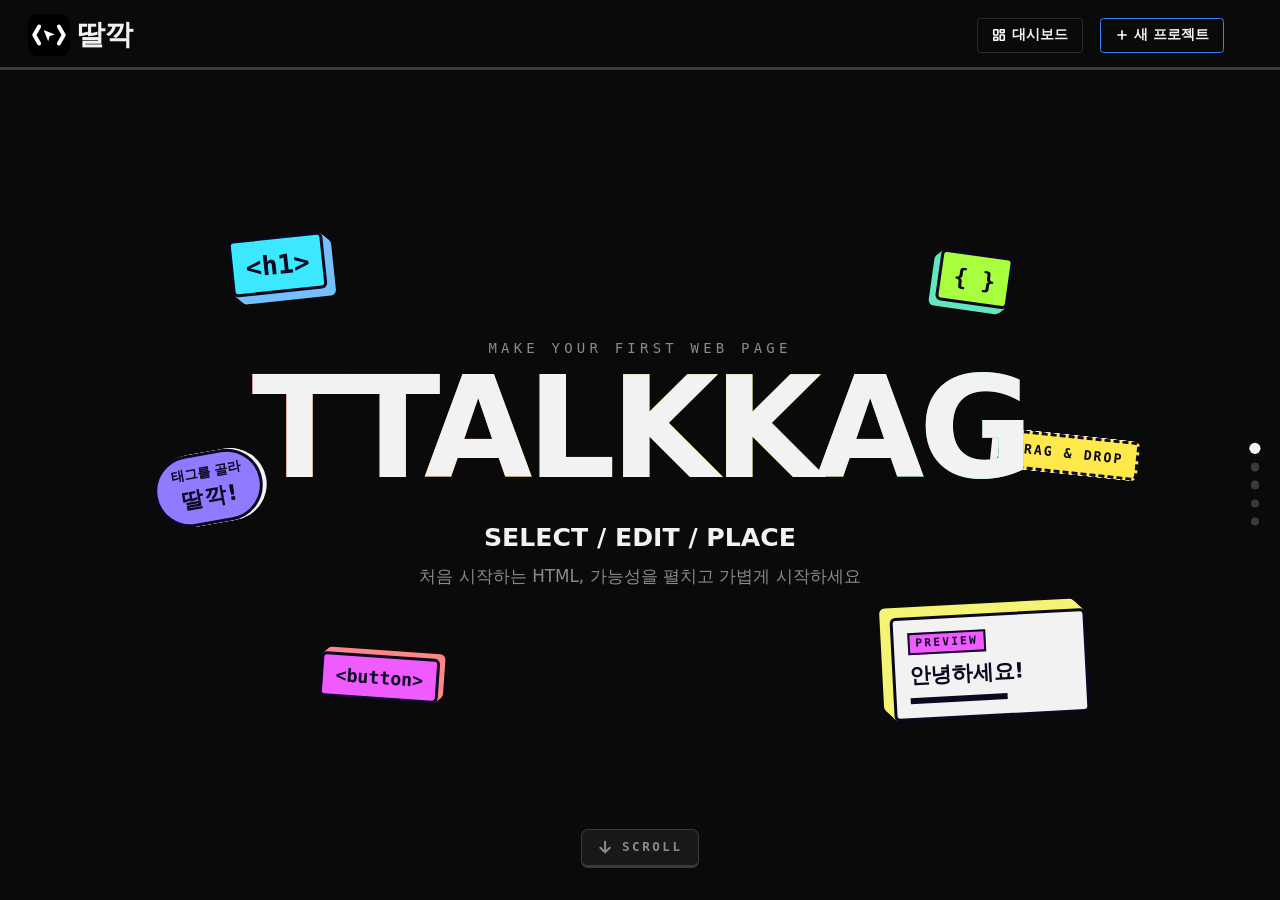
==== commit db0738e0: "feat: 소개 첫 화면 시작 버튼을 키캡 스크롤 버튼으로 교체 - "프로젝트 시작하기" 대신 화면 하단 가운데 키캡 모양 "↓ SCROLL" 버튼 배치, 클릭하면 다음 장면으로 " ====
--- a/index.html
+++ b/index.html
@@ -17,8 +17,8 @@
       <div id="brand-name">딸깍</div>
     </a>
     <nav class="toolbar-actions"> <!-- 대시보드 / 새 프로젝트 -->
-      <a class="toolbar-btn" data-action="dashboard" href="./src/pages/dashboard.html" title="대시보드로 이동합니다."><img class="btn-icon" src="assets/icons/dashboard.svg" alt="">대시보드</a>
-      <a class="toolbar-btn" data-action="new-project" href="./src/pages/workspace.html" title="새로운 프로젝트를 생성합니다."><img class="btn-icon" src="assets/icons/plus.svg" alt="">새 프로젝트</a>
+      <a class="toolbar-btn" data-action="dashboard" href="./src/pages/dashboard.html" title="대시보드로 이동합니다."><img class="btn-icon" src="assets/icons/dashboard.svg" alt="대시보드">대시보드</a>
+      <a class="toolbar-btn" data-action="new-project" href="./src/pages/workspace.html" title="새로운 프로젝트를 생성합니다."><img class="btn-icon" src="assets/icons/plus.svg" alt="새 프로젝트">새 프로젝트</a>
     </nav>
   </header>
   <hr id="header-divider">
@@ -35,11 +35,14 @@
           <p class="hero-subtitle">
             처음 시작하는 HTML, 가능성을 펼치고 가볍게 시작하세요
           </p>
-          <a class="hero-start-button" href="./src/pages/workspace.html">
-            프로젝트 시작하기 ↗
-          </a>
-        </div>
-      </div>
+        </div>
+      </div>
+
+      <button class="hero-scroll-button" type="button" aria-label="아래로 내려 둘러보기"> <!-- 키캡 모양 스크롤 안내 -->
+        <svg class="scroll-arrow" viewBox="0 0 24 24" aria-hidden="true"><path d="M12 4v16M5 13l7 7 7-7"/></svg>
+        <span>SCROLL</span>
+        <span class="scroll-label">DOWN TO EXPLORE</span>
+      </button>
 
       <!-- 주변에 떠 있는 장식 요소 -->
       <div class="project-image-layer" aria-hidden="true">
@@ -61,10 +64,6 @@
         </div>
 
         <div class="floating-item drag-sticker">DRAG &amp; DROP</div>
-      </div>
-
-      <div class="hero-bottom">
-        <a class="hero-scroll" href="#scene-problem">SCROLL DOWN TO EXPLORE ...</a>
       </div>
     </section>
 
--- a/src/css/intro.css
+++ b/src/css/intro.css
@@ -9,7 +9,7 @@
   position: relative;
   flex: 1;
   min-height: 0;
-  overflow: hidden;
+  overflow: clip;
 }
 
 .scene {
@@ -159,6 +159,70 @@
 .hero-start-button:hover {
   background: var(--accent-red-hover);
   border-color: var(--accent-red-hover);
+}
+
+.hero-scroll-button {
+  position: absolute;
+  left: 0;
+  right: 0;
+  bottom: 2.3rem;
+  z-index: 1;
+  width: fit-content;
+  height: 2.8rem;
+  margin: 0 auto;
+  padding: 0 1.1rem;
+  display: flex;
+  align-items: center;
+  gap: 0.6rem;
+  font-family: monospace;
+  font-size: 0.9rem;
+  font-weight: bold;
+  letter-spacing: 0.2em;
+  color: var(--text-muted);
+  background: var(--bg-panel-alt);
+  border: 1px solid var(--border-strong);
+  border-bottom-width: 3px;
+  border-radius: 0.5rem;
+  animation: fade-up 0.6s ease-out 0.9s both;
+  transition: color 0.2s, background 0.2s, border-bottom-width 0.15s, transform 0.8s cubic-bezier(0.55, 0, 0.9, 0.4), opacity 0.8s;
+}
+
+.hero-scroll-button:hover,
+.hero-scroll-button:focus-visible {
+  color: var(--text);
+  background: var(--bg-hover);
+  border-bottom-width: 2px;
+}
+
+.hero-scroll-button:active {
+  border-bottom-width: 1px;
+}
+
+.scroll-arrow {
+  flex-shrink: 0;
+  width: 1.15rem;
+  height: 1.15rem;
+  fill: none;
+  stroke: currentColor;
+  stroke-width: 3;
+  stroke-linecap: round;
+  stroke-linejoin: round;
+}
+
+.scroll-label {
+  max-width: 0;
+  margin-left: -0.6rem;
+  overflow: hidden;
+  white-space: nowrap;
+  opacity: 0;
+  transition: max-width 0.6s ease-in-out, margin-left 0.6s ease-in-out, opacity 0.45s;
+}
+
+.hero-scroll-button:hover .scroll-label,
+.hero-scroll-button:focus-visible .scroll-label {
+  max-width: 12rem;
+  margin-left: 0;
+  opacity: 1;
 }
 
 .project-image-layer {
@@ -358,49 +422,14 @@
   animation-delay: 0.5s, -0.8s;
 }
 
-.hero-bottom {
-  position: absolute;
-  left: 2rem;
-  right: 2rem;
-  bottom: 1.5rem;
-  z-index: 1;
-  padding-top: 1rem;
-  display: flex;
-  justify-content: space-between;
-  align-items: center;
-  border-top: 1px solid var(--border);
-  font-family: monospace;
-  font-size: 0.9rem;
-  letter-spacing: 0.2em;
-  animation: fade-up 0.6s ease-out 1.2s both;
-}
-
-.hero-bottom a {
-  margin-left: auto;
-}
-
-
-.hero-process {
-  color: var(--text-faint);
-}
-
-.hero-scroll {
-  color: var(--text-muted);
-}
-
-.hero-scroll:hover {
-  color: var(--text);
-}
-
 .hero-title,
-.hero-description,
-.hero-bottom {
+.hero-description {
   transition: transform 0.8s cubic-bezier(0.55, 0, 0.9, 0.4), opacity 0.8s;
 }
 
 .s1 .hero-title,
 .s1 .hero-description,
-.s1 .hero-bottom {
+.s1 .hero-scroll-button {
   transform: translateY(-120vh) scaleY(1.3);
   opacity: 0;
 }
@@ -2257,11 +2286,6 @@
     display: none;
   }
 
-  .hero-bottom {
-    flex-direction: column;
-    gap: 0.5rem;
-  }
-
   .scene-problem {
     display: flex;
     flex-direction: column;
